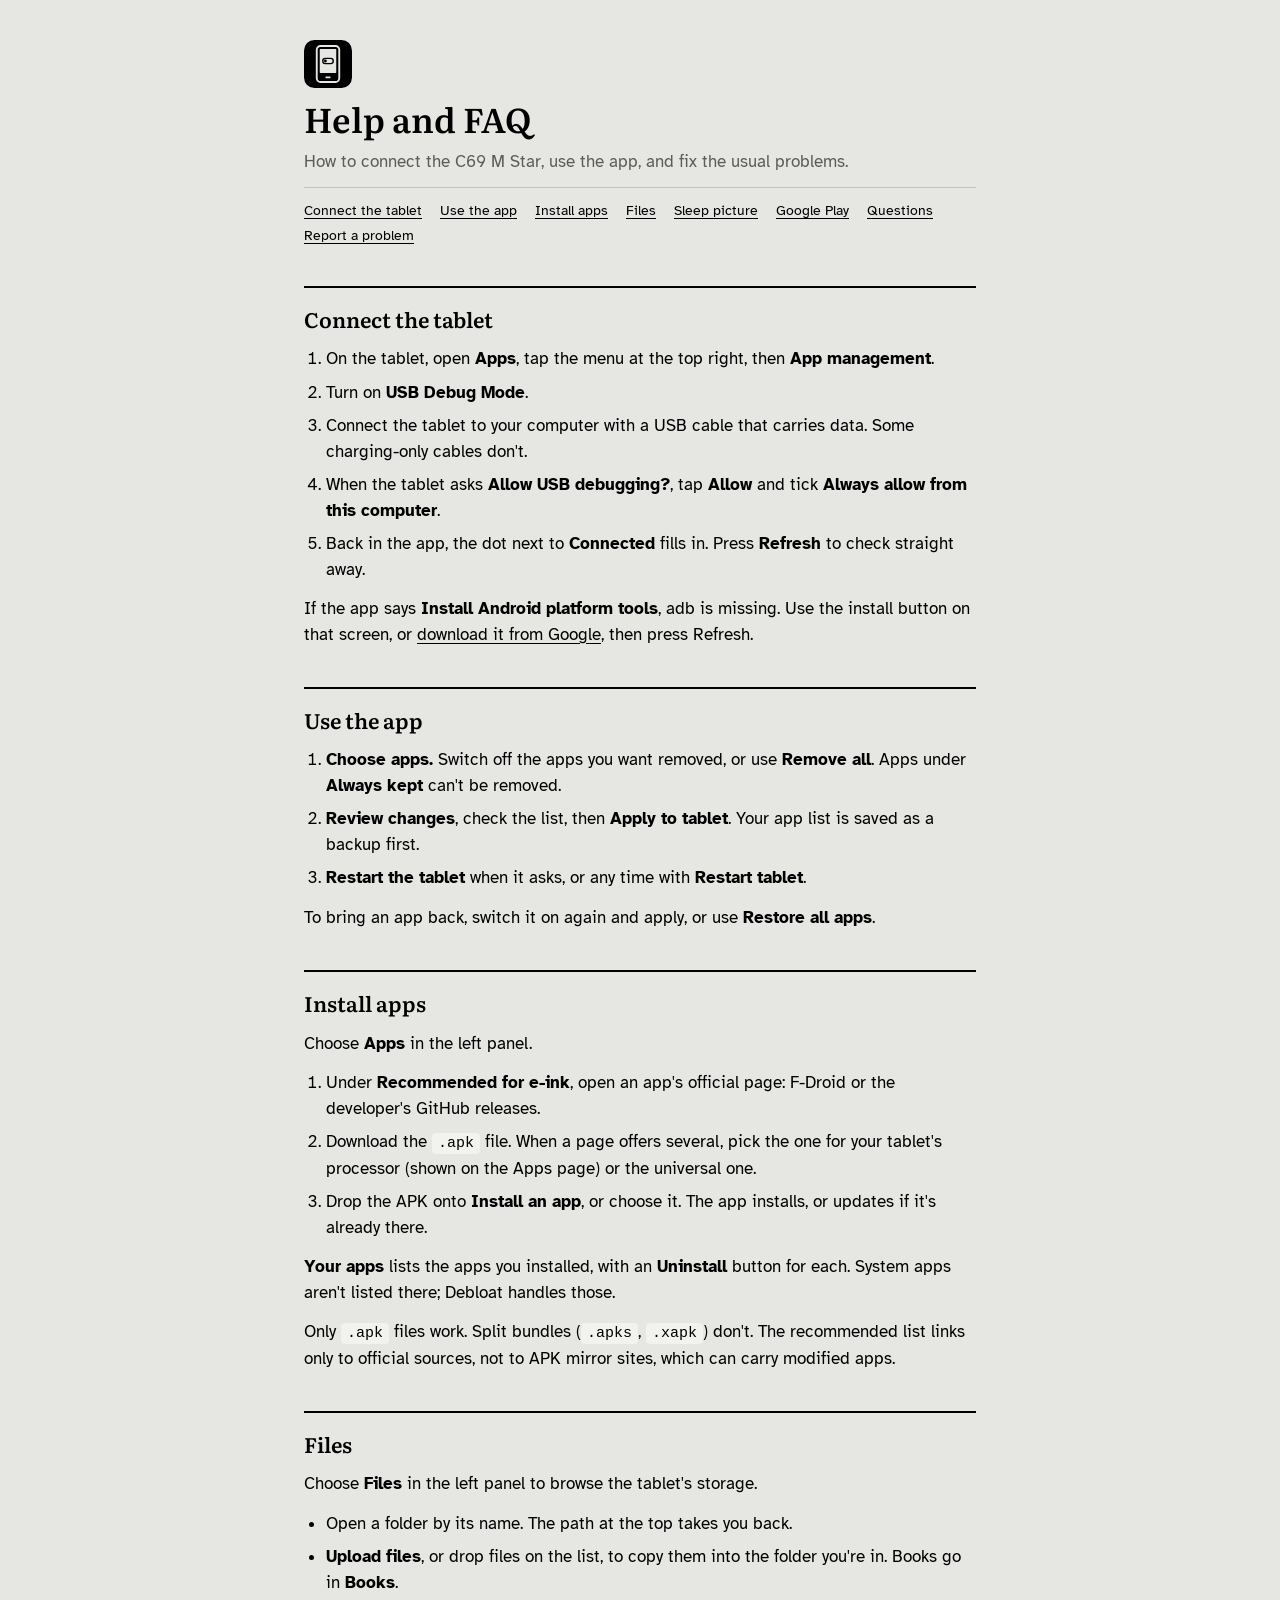
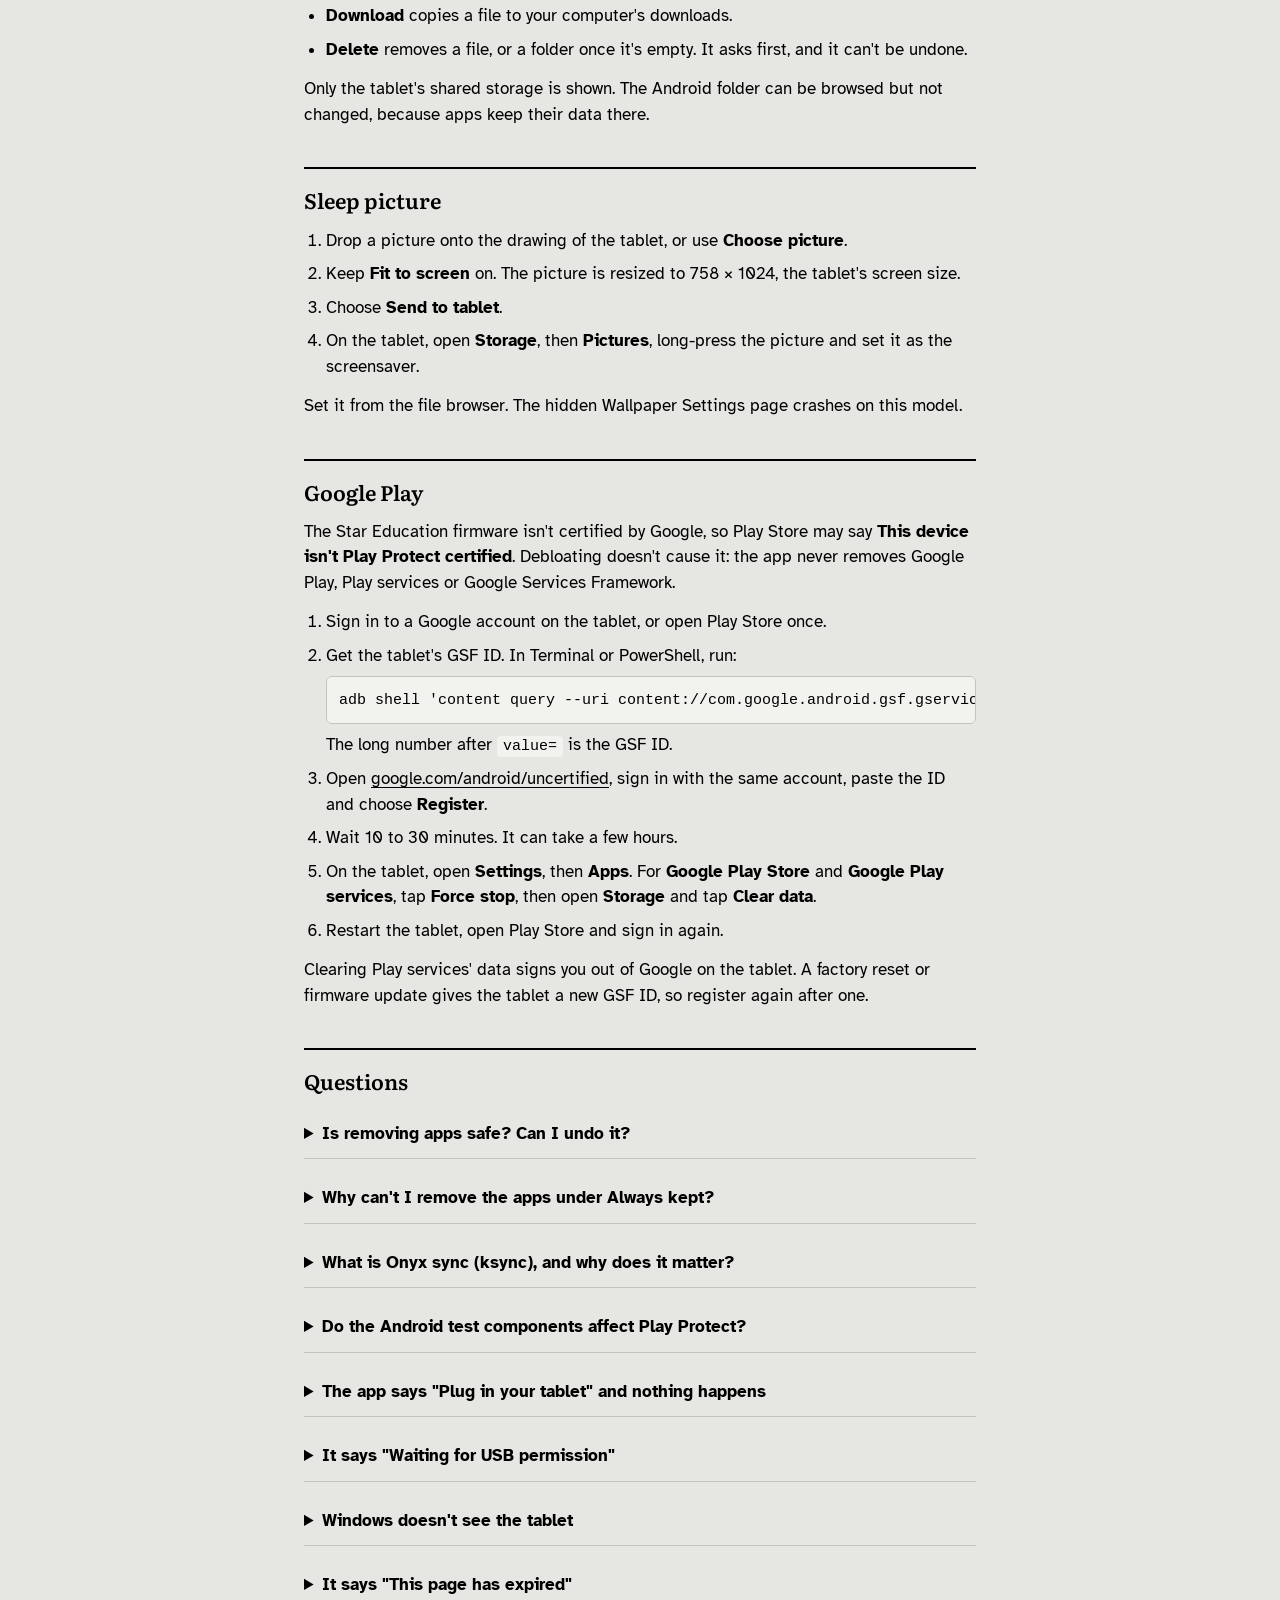
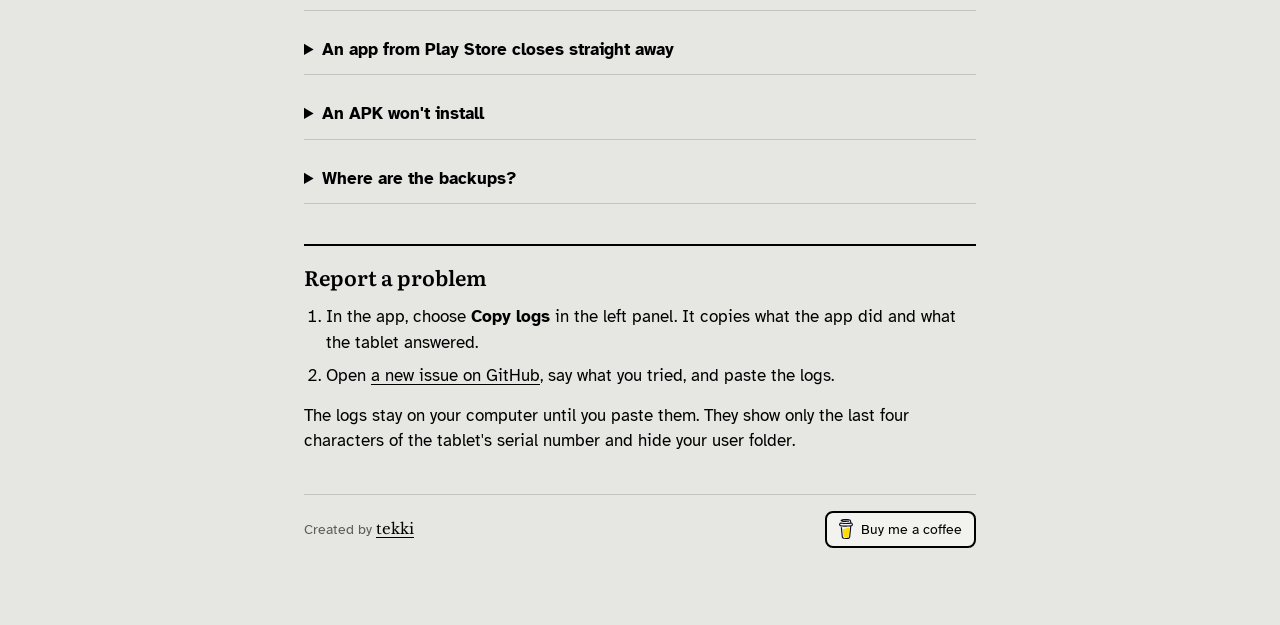
==== web/help.html @ 700ce6d4 "Add Apps and Files sections - Apps: install APKs over USB, list and uninstall your own apps,   recom" ====
<!doctype html>
<html lang="en">
<head>
<meta charset="utf-8">
<meta name="viewport" content="width=device-width, initial-scale=1">
<title>Boox Debloat Help</title>
<link rel="icon" href="icon.svg" type="image/svg+xml">
<link rel="preconnect" href="https://fonts.googleapis.com">
<link rel="preconnect" href="https://fonts.gstatic.com" crossorigin>
<link href="https://fonts.googleapis.com/css2?family=Atkinson+Hyperlegible:ital,wght@0,400;0,700;1,400&family=Libre+Baskerville&family=Literata:opsz,wght@7..72,500;7..72,600&display=swap" rel="stylesheet">
<link rel="stylesheet" href="app.css">
</head>
<body class="help">
<div class="help-page">

  <header class="help-head">
    <img src="icon.svg" alt="" width="48" height="48">
    <h1>Help and FAQ</h1>
    <p class="help-lede">How to connect the C69 M Star, use the app, and fix the usual problems.</p>
    <nav class="help-toc" aria-label="On this page">
      <a href="#connect">Connect the tablet</a>
      <a href="#use">Use the app</a>
      <a href="#apps">Install apps</a>
      <a href="#files">Files</a>
      <a href="#sleep">Sleep picture</a>
      <a href="#play">Google Play</a>
      <a href="#faq">Questions</a>
      <a href="#report">Report a problem</a>
    </nav>
  </header>

  <section id="connect">
    <h2>Connect the tablet</h2>
    <ol class="steps">
      <li>On the tablet, open <strong>Apps</strong>, tap the menu at the top right, then <strong>App management</strong>.</li>
      <li>Turn on <strong>USB Debug Mode</strong>.</li>
      <li>Connect the tablet to your computer with a USB cable that carries data. Some charging-only cables don't.</li>
      <li>When the tablet asks <strong>Allow USB debugging?</strong>, tap <strong>Allow</strong> and tick <strong>Always allow from this computer</strong>.</li>
      <li>Back in the app, the dot next to <strong>Connected</strong> fills in. Press <strong>Refresh</strong> to check straight away.</li>
    </ol>
    <p>If the app says <strong>Install Android platform tools</strong>, adb is missing. Use the install button on that screen, or <a href="https://developer.android.com/tools/releases/platform-tools" target="_blank" rel="noopener noreferrer">download it from Google</a>, then press Refresh.</p>
  </section>

  <section id="use">
    <h2>Use the app</h2>
    <ol class="steps">
      <li><strong>Choose apps.</strong> Switch off the apps you want removed, or use <strong>Remove all</strong>. Apps under <strong>Always kept</strong> can't be removed.</li>
      <li><strong>Review changes</strong>, check the list, then <strong>Apply to tablet</strong>. Your app list is saved as a backup first.</li>
      <li><strong>Restart the tablet</strong> when it asks, or any time with <strong>Restart tablet</strong>.</li>
    </ol>
    <p>To bring an app back, switch it on again and apply, or use <strong>Restore all apps</strong>.</p>
  </section>

  <section id="apps">
    <h2>Install apps</h2>
    <p>Choose <strong>Apps</strong> in the left panel.</p>
    <ol class="steps">
      <li>Under <strong>Recommended for e-ink</strong>, open an app's official page: F-Droid or the developer's GitHub releases.</li>
      <li>Download the <code>.apk</code> file. When a page offers several, pick the one for your tablet's processor (shown on the Apps page) or the universal one.</li>
      <li>Drop the APK onto <strong>Install an app</strong>, or choose it. The app installs, or updates if it's already there.</li>
    </ol>
    <p><strong>Your apps</strong> lists the apps you installed, with an <strong>Uninstall</strong> button for each. System apps aren't listed there; Debloat handles those.</p>
    <p>Only <code>.apk</code> files work. Split bundles (<code>.apks</code>, <code>.xapk</code>) don't. The recommended list links only to official sources, not to APK mirror sites, which can carry modified apps.</p>
  </section>

  <section id="files">
    <h2>Files</h2>
    <p>Choose <strong>Files</strong> in the left panel to browse the tablet's storage.</p>
    <ul class="steps">
      <li>Open a folder by its name. The path at the top takes you back.</li>
      <li><strong>Upload files</strong>, or drop files on the list, to copy them into the folder you're in. Books go in <strong>Books</strong>.</li>
      <li><strong>Download</strong> copies a file to your computer's downloads.</li>
      <li><strong>Delete</strong> removes a file, or a folder once it's empty. It asks first, and it can't be undone.</li>
    </ul>
    <p>Only the tablet's shared storage is shown. The Android folder can be browsed but not changed, because apps keep their data there.</p>
  </section>

  <section id="sleep">
    <h2>Sleep picture</h2>
    <ol class="steps">
      <li>Drop a picture onto the drawing of the tablet, or use <strong>Choose picture</strong>.</li>
      <li>Keep <strong>Fit to screen</strong> on. The picture is resized to 758 × 1024, the tablet's screen size.</li>
      <li>Choose <strong>Send to tablet</strong>.</li>
      <li>On the tablet, open <strong>Storage</strong>, then <strong>Pictures</strong>, long-press the picture and set it as the screensaver.</li>
    </ol>
    <p>Set it from the file browser. The hidden Wallpaper Settings page crashes on this model.</p>
  </section>

  <section id="play">
    <h2>Google Play</h2>
    <p>The Star Education firmware isn't certified by Google, so Play Store may say <strong>This device isn't Play Protect certified</strong>. Debloating doesn't cause it: the app never removes Google Play, Play services or Google Services Framework.</p>
    <ol class="steps">
      <li>Sign in to a Google account on the tablet, or open Play Store once.</li>
      <li>Get the tablet's GSF ID. In Terminal or PowerShell, run:
        <pre><code>adb shell 'content query --uri content://com.google.android.gsf.gservices --where "name=\"android_id\""'</code></pre>
        The long number after <code>value=</code> is the GSF ID.</li>
      <li>Open <a href="https://www.google.com/android/uncertified" target="_blank" rel="noopener noreferrer">google.com/android/uncertified</a>, sign in with the same account, paste the ID and choose <strong>Register</strong>.</li>
      <li>Wait 10 to 30 minutes. It can take a few hours.</li>
      <li>On the tablet, open <strong>Settings</strong>, then <strong>Apps</strong>. For <strong>Google Play Store</strong> and <strong>Google Play services</strong>, tap <strong>Force stop</strong>, then open <strong>Storage</strong> and tap <strong>Clear data</strong>.</li>
      <li>Restart the tablet, open Play Store and sign in again.</li>
    </ol>
    <p>Clearing Play services' data signs you out of Google on the tablet. A factory reset or firmware update gives the tablet a new GSF ID, so register again after one.</p>
  </section>

  <section id="faq">
    <h2>Questions</h2>

    <details>
      <summary>Is removing apps safe? Can I undo it?</summary>
      <p>Yes. Apps are removed only for your user with <code>pm uninstall --user 0</code>. Nothing is deleted from the tablet, and every app comes back with its switch or with <strong>Restore all apps</strong>. A factory reset also brings them all back.</p>
    </details>

    <details>
      <summary>Why can't I remove the apps under Always kept?</summary>
      <p>The sleep screen, firmware updates and Google Play need them. Removing them breaks those features, so the app only lets you bring them back.</p>
    </details>

    <details>
      <summary>What is Onyx sync (ksync), and why does it matter?</summary>
      <p>Older debloat guides removed it. Without it, setting a sleep picture hangs on <strong>Processing…</strong> or doesn't work. If the app shows it under Always kept with <strong>Bring back</strong>, use that, apply, and restart the tablet.</p>
    </details>

    <details>
      <summary>Do the Android test components affect Play Protect?</summary>
      <p>No. The two Android test components are empty placeholders used by Google's compatibility tests. Play Protect certification depends on the firmware and the GSF ID registration. See <a href="#play">Google Play</a>.</p>
    </details>

    <details>
      <summary>The app says "Plug in your tablet" and nothing happens</summary>
      <p>Check that USB Debug Mode is on and that the cable carries data, then press <strong>Refresh</strong>. Try a different USB port. Running <code>adb devices</code> in a terminal shows whether your computer can see the tablet.</p>
    </details>

    <details>
      <summary>It says "Waiting for USB permission"</summary>
      <p>Unlock the tablet and tap <strong>Allow</strong> on the prompt. If you don't see one, unplug the tablet and plug it in again.</p>
    </details>

    <details>
      <summary>Windows doesn't see the tablet</summary>
      <p>Install the <a href="https://developer.android.com/studio/run/win-usb" target="_blank" rel="noopener noreferrer">Google USB driver</a>, then unplug and replug the tablet.</p>
    </details>

    <details>
      <summary>It says "This page has expired"</summary>
      <p>Each run of boox-debloat opens a new private address. Close the page and run <code>boox-debloat</code> again.</p>
    </details>

    <details>
      <summary>An app from Play Store closes straight away</summary>
      <p>Some apps run Google's licence check, which can fail on uncertified firmware. Install the app from Aurora Store or the developer's own site instead.</p>
    </details>

    <details>
      <summary>An APK won't install</summary>
      <p>The app explains why. The usual causes: a version from a different developer is already installed (uninstall it first), the app needs a newer Android than 11, or the APK is for a different processor.</p>
    </details>

    <details>
      <summary>Where are the backups?</summary>
      <p>On a Mac, in <code>~/Library/Application Support/boox-debloat/backups</code>. On Windows, in <code>%AppData%\boox-debloat\backups</code>. A new one is saved before every change.</p>
    </details>
  </section>

  <section id="report">
    <h2>Report a problem</h2>
    <ol class="steps">
      <li>In the app, choose <strong>Copy logs</strong> in the left panel. It copies what the app did and what the tablet answered.</li>
      <li>Open <a href="https://github.com/RodrickRK/boox-debloat/issues/new" target="_blank" rel="noopener noreferrer">a new issue on GitHub</a>, say what you tried, and paste the logs.</li>
    </ol>
    <p>The logs stay on your computer until you paste them. They show only the last four characters of the tablet's serial number and hide your user folder.</p>
  </section>

  <footer class="credit">
    <p>Created by <a class="tekki" href="https://www.tekki.studio" target="_blank" rel="noopener noreferrer">tekki</a></p>
    <a class="coffee" href="https://buymeacoffee.com/tekki.studio" target="_blank" rel="noopener noreferrer">
      <img src="bmc-logo.svg" alt="" width="14" height="20">
      <span>Buy me a coffee</span>
    </a>
  </footer>
</div>
</body>
</html>
---- web/app.css ----
/* Boox Debloat: greyscale, like the tablet's e-ink screen. */
:root {
  --paper: #E6E6E3;
  --paper-light: #F2F2EF;
  --ink: #000000;
  --muted: #5C5C58;
  --rule: #C4C4BF;
  --locked: #D8D8D4;
  --warn: #A4241B;

  --serif: "Literata", Georgia, "Times New Roman", serif;
  --sans: "Atkinson Hyperlegible", system-ui, -apple-system, "Segoe UI", sans-serif;

  --s-1: 14px;
  --s0: 17px;
  --s1: 21px;
  --s2: 34px;
}

* { box-sizing: border-box; }

/* Elements with a display rule must still hide when [hidden] is set. */
[hidden] { display: none !important; }

html { -webkit-text-size-adjust: 100%; }

body {
  margin: 0;
  background: var(--paper);
  color: var(--ink);
  font: 400 var(--s0)/1.5 var(--sans);
}

/* Three columns: tablet panel (sticky) | safe to remove | kept and turned off */
.page {
  max-width: 1320px;
  margin: 0 auto;
  padding: 32px 24px 140px;
  display: grid;
  grid-template-columns: 280px minmax(0, 1fr);
  column-gap: 48px;
  align-items: start;
}

.page > .demo { grid-column: 1 / -1; }

main { min-width: 0; }

#lists:not([hidden]), .two-col:not([hidden]) {
  display: grid;
  grid-template-columns: minmax(0, 1fr) minmax(0, 1fr);
  column-gap: 40px;
  align-items: start;
}

h1, h2 {
  font-family: var(--serif);
  font-weight: 600;
  margin: 0;
}

h1 { font-size: var(--s2); line-height: 1.1; }
h2 { font-size: var(--s1); line-height: 1.25; }

p { margin: 0; }

:focus-visible {
  outline: 2px solid var(--ink);
  outline-offset: 3px;
}

/* ---------- Demo note ---------- */
.demo {
  border: 2px solid var(--ink);
  padding: 8px 12px;
  margin-bottom: 28px;
  font-size: var(--s-1);
}

/* ---------- Device header ---------- */
/* The tablet panel stays in view while the app lists scroll. */
.device {
  position: sticky;
  top: 24px;
  display: grid;
  gap: 18px;
  align-content: start;
  max-height: calc(100vh - 110px);
  overflow-y: auto;
  padding-bottom: 8px;
}

.device .tablet { width: 150px; }
.device .tablet { padding: 9px 9px 28px; }
.device .back-button { bottom: 10px; }

/* A drawing of the C69: thin bezel, wider chin with the Back button. */
.tablet {
  position: relative;
  border: 2px solid var(--ink);
  border-radius: 16px;
  padding: 12px 12px 34px;
  background: var(--paper-light);
}

.screen {
  position: relative;
  aspect-ratio: 758 / 1024;
  background: var(--paper);
  border: 1px solid var(--muted);
  display: grid;
  place-items: center;
  overflow: hidden;
  cursor: pointer;
}

.screen img {
  width: 100%;
  height: 100%;
  object-fit: contain;
  filter: grayscale(1);
  background: #fff;
}

.screen-hint {
  padding: 12px;
  text-align: center;
  font-size: var(--s-1);
  color: var(--muted);
}

.tablet.dragging .screen { outline: 2px dashed var(--ink); outline-offset: -6px; }

.back-button {
  position: absolute;
  left: 50%;
  bottom: 13px;
  width: 26px;
  height: 7px;
  transform: translateX(-50%);
  border: 1.5px solid var(--ink);
  border-radius: 4px;
}

.device-info { padding-top: 4px; }

.device-meta {
  margin-top: 8px;
  color: var(--muted);
}

/* Connection line: filled dot when the tablet is connected. */
.conn {
  margin-top: 8px;
  display: flex;
  align-items: center;
  gap: 8px;
  font-size: var(--s-1);
}

.conn-dot {
  width: 10px;
  height: 10px;
  border-radius: 50%;
  border: 2px solid var(--ink);
  flex: none;
}

.conn.on .conn-dot { background: var(--ink); }
.conn.on #connText { font-weight: 700; }

.conn-refresh {
  margin-left: auto;
  font-size: var(--s-1);
  padding: 4px 2px;
}

.sleep-status { margin-top: 10px; }
.sleep-status.bad { color: var(--warn); }

/* ---------- Sleep picture form ---------- */
.picture {
  margin-top: 20px;
  display: grid;
  gap: 10px;
  justify-items: start;
}

.picture-title { font-weight: 700; }

.file-button input {
  position: absolute;
  width: 1px;
  height: 1px;
  opacity: 0;
}

.file-button span {
  display: inline-block;
  border: 2px solid var(--ink);
  border-radius: 8px;
  padding: 7px 14px;
  cursor: pointer;
  background: var(--paper-light);
}

.file-button input:focus-visible + span { outline: 2px solid var(--ink); outline-offset: 3px; }

.check {
  display: flex;
  gap: 8px;
  align-items: center;
  cursor: pointer;
}

.check input { width: 18px; height: 18px; accent-color: var(--ink); margin: 0; }

.picture-info { font-size: var(--s-1); color: var(--muted); max-width: 46ch; }
.picture-info.bad { color: var(--warn); }
.picture-done { font-size: var(--s-1); max-width: 46ch; }

/* ---------- Buttons ---------- */
.button {
  font: 700 var(--s0)/1 var(--sans);
  color: var(--paper-light);
  background: var(--ink);
  border: 2px solid var(--ink);
  border-radius: 8px;
  padding: 11px 18px;
  cursor: pointer;
}

.button:disabled {
  background: transparent;
  color: var(--muted);
  border-color: var(--rule);
  cursor: default;
}

.outline-button {
  font: 400 var(--s0)/1 var(--sans);
  color: var(--ink);
  background: var(--paper-light);
  border: 2px solid var(--ink);
  border-radius: 8px;
  padding: 9px 14px;
  cursor: pointer;
}

.outline-button:disabled { color: var(--muted); border-color: var(--rule); cursor: default; }

.restart {
  margin-top: 20px;
  padding-top: 16px;
  border-top: 1px solid var(--rule);
  display: grid;
  gap: 8px;
  justify-items: start;
}

.text-button {
  font: 400 var(--s0)/1 var(--sans);
  color: var(--ink);
  background: none;
  border: 0;
  padding: 8px 2px;
  text-decoration: underline;
  text-underline-offset: 3px;
  cursor: pointer;
}

.text-button:disabled { color: var(--muted); cursor: default; }

/* ---------- Messages (not connected, adb missing) ---------- */
.message {
  border-top: 2px solid var(--ink);
  padding-top: 20px;
  display: grid;
  gap: 12px;
  max-width: 60ch;
}

.message code, .result code {
  font-family: ui-monospace, "SF Mono", Consolas, monospace;
  font-size: 15px;
  background: var(--paper-light);
  padding: 2px 6px;
  border-radius: 4px;
}

.steps {
  margin: 0;
  padding-left: 22px;
  display: grid;
  gap: 8px;
}

.message a { color: var(--ink); text-underline-offset: 3px; }

.install-row { display: flex; align-items: center; gap: 14px; flex-wrap: wrap; }
.install-out { font-size: var(--s-1); }
.install-out.bad { color: var(--warn); }

.unsupported {
  border: 2px solid var(--warn);
  color: var(--warn);
  padding: 10px 14px;
  margin-bottom: 32px;
}

/* ---------- App lists ---------- */
.group { margin-bottom: 44px; }

.group-head {
  display: flex;
  align-items: baseline;
  justify-content: space-between;
  gap: 16px;
  border-bottom: 2px solid var(--ink);
  padding-bottom: 8px;
}

.group-note {
  color: var(--muted);
  font-size: var(--s-1);
  margin-top: 10px;
}

.rows {
  list-style: none;
  margin: 4px 0 0;
  padding: 0;
}

.row {
  display: grid;
  grid-template-columns: 1fr auto;
  gap: 4px 16px;
  align-items: center;
  padding: 14px 0;
  border-bottom: 1px solid var(--rule);
}

.row-text > span { display: block; }
.row-name { font-weight: 700; }
.row-why, .row-id { font-size: var(--s-1); color: var(--muted); }
.row-id { overflow-wrap: anywhere; }

.row-pending {
  font-size: var(--s-1);
  font-style: italic;
}

.row.locked { color: var(--muted); }
.row.locked .row-name { color: var(--ink); }

.row.missing .row-name { color: var(--muted); }

.lock {
  font-size: var(--s-1);
  color: var(--muted);
  white-space: nowrap;
}

.row.problem .row-why { color: var(--warn); }

/* Switch: filled ink when the app is installed. */
.switch {
  position: relative;
  width: 50px;
  height: 28px;
  border-radius: 14px;
  border: 2px solid var(--ink);
  background: var(--paper-light);
  cursor: pointer;
  padding: 0;
  flex: none;
}

.switch::after {
  content: "";
  position: absolute;
  top: 3px;
  left: 3px;
  width: 18px;
  height: 18px;
  border-radius: 50%;
  background: var(--ink);
  transition: transform 120ms ease-out;
}

.switch[aria-checked="true"] { background: var(--ink); }
.switch[aria-checked="true"]::after { background: var(--paper-light); transform: translateX(22px); }
.switch:disabled { border-color: var(--rule); cursor: default; }
.switch:disabled::after { background: var(--rule); }

/* ---------- Result after applying ---------- */
.result {
  border: 2px solid var(--ink);
  background: var(--paper-light);
  padding: 18px 20px;
  display: grid;
  gap: 12px;
  justify-items: start;
  margin-top: 8px;
}

.result ul { margin: 0; padding-left: 20px; }
.result .bad { color: var(--warn); }

/* ---------- Section switcher: Debloat, Apps, Files ---------- */
.views {
  margin-top: 14px;
  display: flex;
  gap: 18px;
}

.view-link {
  font: 400 var(--s0)/1 var(--sans);
  color: var(--muted);
  background: none;
  border: 0;
  padding: 6px 0;
  text-decoration: underline;
  text-underline-offset: 4px;
  cursor: pointer;
}

.view-link[aria-current="page"] {
  color: var(--ink);
  font-weight: 700;
  text-decoration-thickness: 2px;
}

/* ---------- Apps and Files ---------- */
.drop {
  margin-top: 14px;
  display: grid;
  gap: 4px;
  padding: 22px 18px;
  border: 2px dashed var(--muted);
  border-radius: 10px;
  background: var(--paper-light);
  cursor: pointer;
  text-align: center;
}

.drop input { position: absolute; width: 1px; height: 1px; opacity: 0; }
.drop:focus-within { outline: 2px solid var(--ink); outline-offset: 3px; }
.drop.dragging, .files.dragging { border-color: var(--ink); border-style: solid; }
.drop-title { font-weight: 700; }
.drop-sub { font-size: var(--s-1); color: var(--muted); }
.drop.busy { cursor: progress; opacity: 0.6; }

.status-line { margin-top: 12px; font-size: var(--s-1); }
.status-line.bad { color: var(--warn); }
.status-line.good { font-weight: 700; }

.count { font-size: var(--s-1); color: var(--muted); }

.rec-group { margin-top: 22px; }
.rec-group h3 { font: 700 var(--s-1)/1.3 var(--sans); color: var(--muted); margin: 0; }
.rec-group .row { align-items: start; }
.rec-actions { display: grid; justify-items: end; gap: 2px; font-size: var(--s-1); white-space: nowrap; }
.rec-actions a { color: var(--ink); text-underline-offset: 3px; padding: 4px 0; }
.tag-installed { font-weight: 700; }

.row-actions { display: flex; gap: 14px; align-items: center; }
.row-actions .text-button { font-size: var(--s-1); padding: 6px 0; }
.row-actions .danger { color: var(--warn); }

.files-head { align-items: center; flex-wrap: wrap; }
.crumbs { display: flex; flex-wrap: wrap; align-items: baseline; gap: 2px 6px; font-family: var(--serif); font-size: var(--s1); font-weight: 600; min-width: 0; }
.crumbs button { font: inherit; color: var(--muted); background: none; border: 0; padding: 2px 0; cursor: pointer; text-decoration: underline; text-underline-offset: 4px; text-decoration-thickness: 1px; }
.crumbs [aria-current] { color: var(--ink); overflow-wrap: anywhere; }
.crumbs .sep { color: var(--rule); }

.file-button.small span { font-size: var(--s-1); padding: 5px 12px; }

.files { min-height: 120px; border: 2px solid transparent; border-radius: 8px; transition: border-color 80ms; }
.files .row { padding: 10px 0; }
.file-name { font: 700 var(--s0)/1.3 var(--sans); color: var(--ink); background: none; border: 0; padding: 0; text-align: left; overflow-wrap: anywhere; }
button.file-name { cursor: pointer; text-decoration: underline; text-underline-offset: 3px; }
.file-name::before { content: ""; display: inline-block; width: 14px; height: 11px; margin-right: 8px; border: 1.5px solid var(--ink); border-radius: 2px; vertical-align: -1px; }
button.file-name::before { border-top-width: 3px; }
.files .empty { padding: 18px 0; color: var(--muted); }

#filesView { max-width: 860px; }

/* ---------- Help and logs: small underlined text ---------- */
.help-links {
  margin-top: 20px;
  padding-top: 12px;
  border-top: 1px solid var(--rule);
  display: flex;
  flex-wrap: wrap;
  align-items: center;
  gap: 4px 18px;
  font-size: var(--s-1);
}

.help-links a { color: var(--ink); text-underline-offset: 3px; padding: 6px 0; }
.help-links .text-button { font-size: var(--s-1); padding: 6px 0; }
.copy-note { color: var(--muted); }
.copy-note.bad { color: var(--warn); }

.help-links + .credit { margin-top: 12px; }

/* ---------- Credit ---------- */
/* Sits at the bottom of the tablet panel, on one line. */
.credit {
  margin-top: 20px;
  padding-top: 16px;
  border-top: 1px solid var(--rule);
  display: flex;
  flex-wrap: wrap;
  align-items: center;
  justify-content: space-between;
  gap: 10px 16px;
  font-size: var(--s-1);
  color: var(--muted);
}

.credit a { color: var(--ink); text-underline-offset: 3px; }

/* The studio name in its own typeface. */
.credit .tekki {
  font-family: "Libre Baskerville", Baskerville, Georgia, serif;
  font-weight: 400;
  font-size: 15px;
}

.coffee {
  display: inline-flex;
  align-items: center;
  gap: 8px;
  border: 2px solid var(--ink);
  border-radius: 8px;
  padding: 6px 12px;
  text-decoration: none;
  background: var(--paper-light);
}

.coffee:hover span { text-decoration: underline; text-underline-offset: 3px; }

/* ---------- Bottom bar ---------- */
.bar {
  position: fixed;
  left: 0;
  right: 0;
  bottom: 0;
  background: var(--paper);
  border-top: 2px solid var(--ink);
}

.bar-inner {
  max-width: 1320px;
  margin: 0 auto;
  padding: 12px 24px;
  display: flex;
  align-items: center;
  gap: 16px;
}

.bar-space { flex: 1; }

/* ---------- Review dialog ---------- */
dialog {
  border: 2px solid var(--ink);
  border-radius: 12px;
  background: var(--paper-light);
  color: var(--ink);
  padding: 0;
  width: min(520px, calc(100vw - 32px));
}

dialog::backdrop { background: rgba(0, 0, 0, 0.35); }

.dialog { padding: 24px; display: grid; gap: 16px; }
.dialog h3 { font: 700 var(--s0)/1.3 var(--sans); margin: 0 0 6px; }
.dialog ul { margin: 0; padding-left: 20px; max-height: 40vh; overflow: auto; }
.dialog-note { font-size: var(--s-1); color: var(--muted); }
.dialog-actions { display: flex; justify-content: flex-end; gap: 16px; align-items: center; }

/* ---------- The one flourish: an e-ink style full refresh ---------- */
.flash::after {
  content: "";
  position: fixed;
  inset: 0;
  pointer-events: none;
  animation: eink-refresh 420ms steps(1, end);
  z-index: 10;
}

@keyframes eink-refresh {
  0%   { background: #000; }
  35%  { background: #fff; }
  70%  { background: transparent; }
}

@media (prefers-reduced-motion: reduce) {
  .flash::after { animation: none; }
  .switch::after { transition: none; }
}

/* ---------- Narrower screens ---------- */

/* Two columns: tablet panel | one list column */
@media (max-width: 1100px) {
  #lists:not([hidden]), .two-col:not([hidden]) { grid-template-columns: minmax(0, 1fr); }
}

/* One column: everything stacks and nothing is sticky */
@media (max-width: 760px) {
  .page {
    grid-template-columns: minmax(0, 1fr);
    padding: 24px 16px 140px;
  }
  .device {
    position: static;
    max-height: none;
    overflow: visible;
    margin-bottom: 40px;
  }
  .device .tablet { width: 160px; }
  h1 { font-size: 28px; }
  .bar-inner { flex-wrap: wrap; gap: 8px 16px; padding: 12px 16px; }
}

/* ---------- Help page ---------- */
.help-page {
  max-width: 720px;
  margin: 0 auto;
  padding: 40px 24px 80px;
}

.help-head { display: grid; gap: 12px; justify-items: start; margin-bottom: 40px; }
.help-lede { color: var(--muted); max-width: 60ch; }

.help-toc {
  display: flex;
  flex-wrap: wrap;
  gap: 4px 18px;
  font-size: var(--s-1);
  padding-top: 12px;
  border-top: 1px solid var(--rule);
  width: 100%;
}

.help-page a { color: var(--ink); text-underline-offset: 3px; }

.help-page section {
  border-top: 2px solid var(--ink);
  padding-top: 18px;
  margin-bottom: 40px;
  display: grid;
  gap: 14px;
  scroll-margin-top: 24px;
}

.help-page section > p, .help-page .steps { max-width: 66ch; }

.help-page code {
  font-family: ui-monospace, "SF Mono", Consolas, monospace;
  font-size: 15px;
  background: var(--paper-light);
  padding: 2px 6px;
  border-radius: 4px;
  overflow-wrap: anywhere;
}

.help-page pre {
  margin: 8px 0;
  padding: 10px 12px;
  background: var(--paper-light);
  border: 1px solid var(--rule);
  border-radius: 6px;
  overflow-x: auto;
}

.help-page pre code { padding: 0; background: none; overflow-wrap: normal; white-space: pre; }

details { border-bottom: 1px solid var(--rule); padding: 12px 0; }
details p { margin-top: 8px; max-width: 66ch; }
summary { cursor: pointer; font-weight: 700; }

@media (max-width: 760px) {
  .help-page { padding: 24px 16px 60px; }
}

/* Let long commands scroll inside their box instead of widening the page. */
.help-page section > *, .help-page .steps > li { min-width: 0; }
.help-page pre { max-width: 100%; }
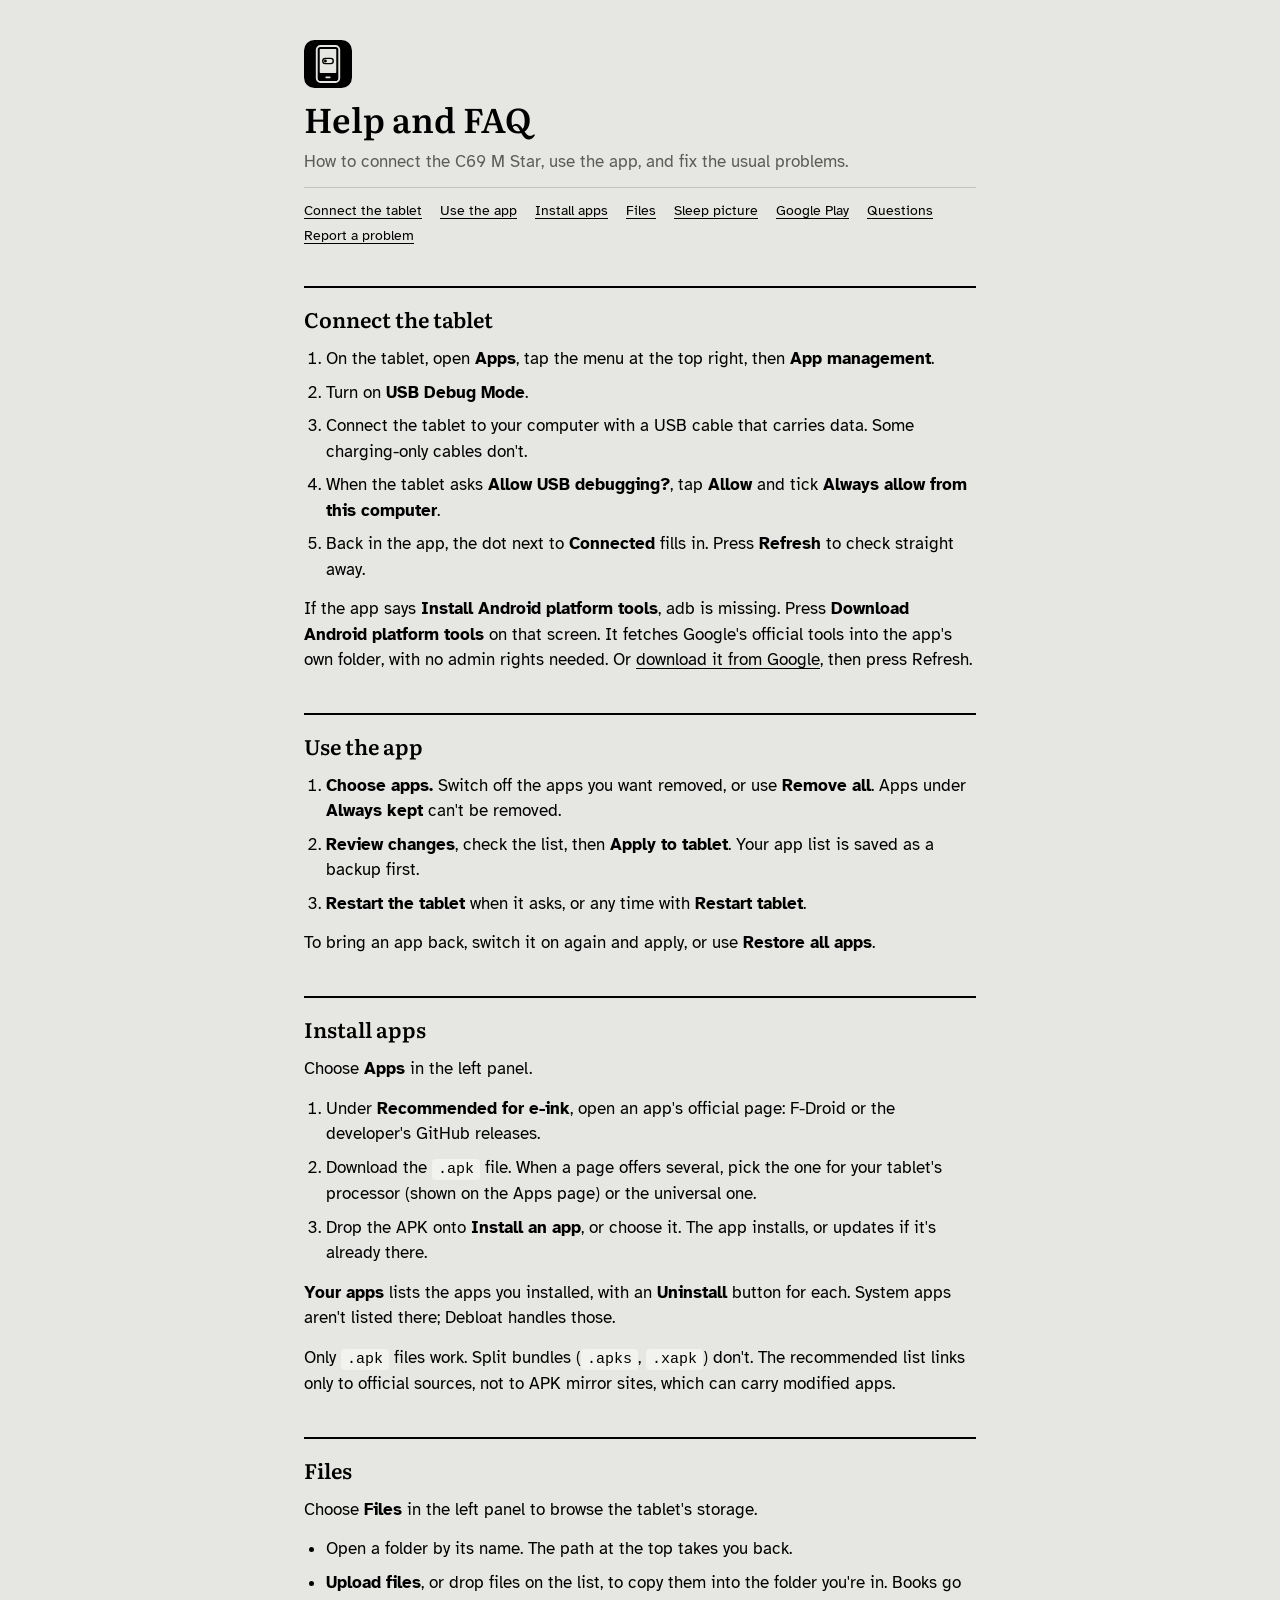
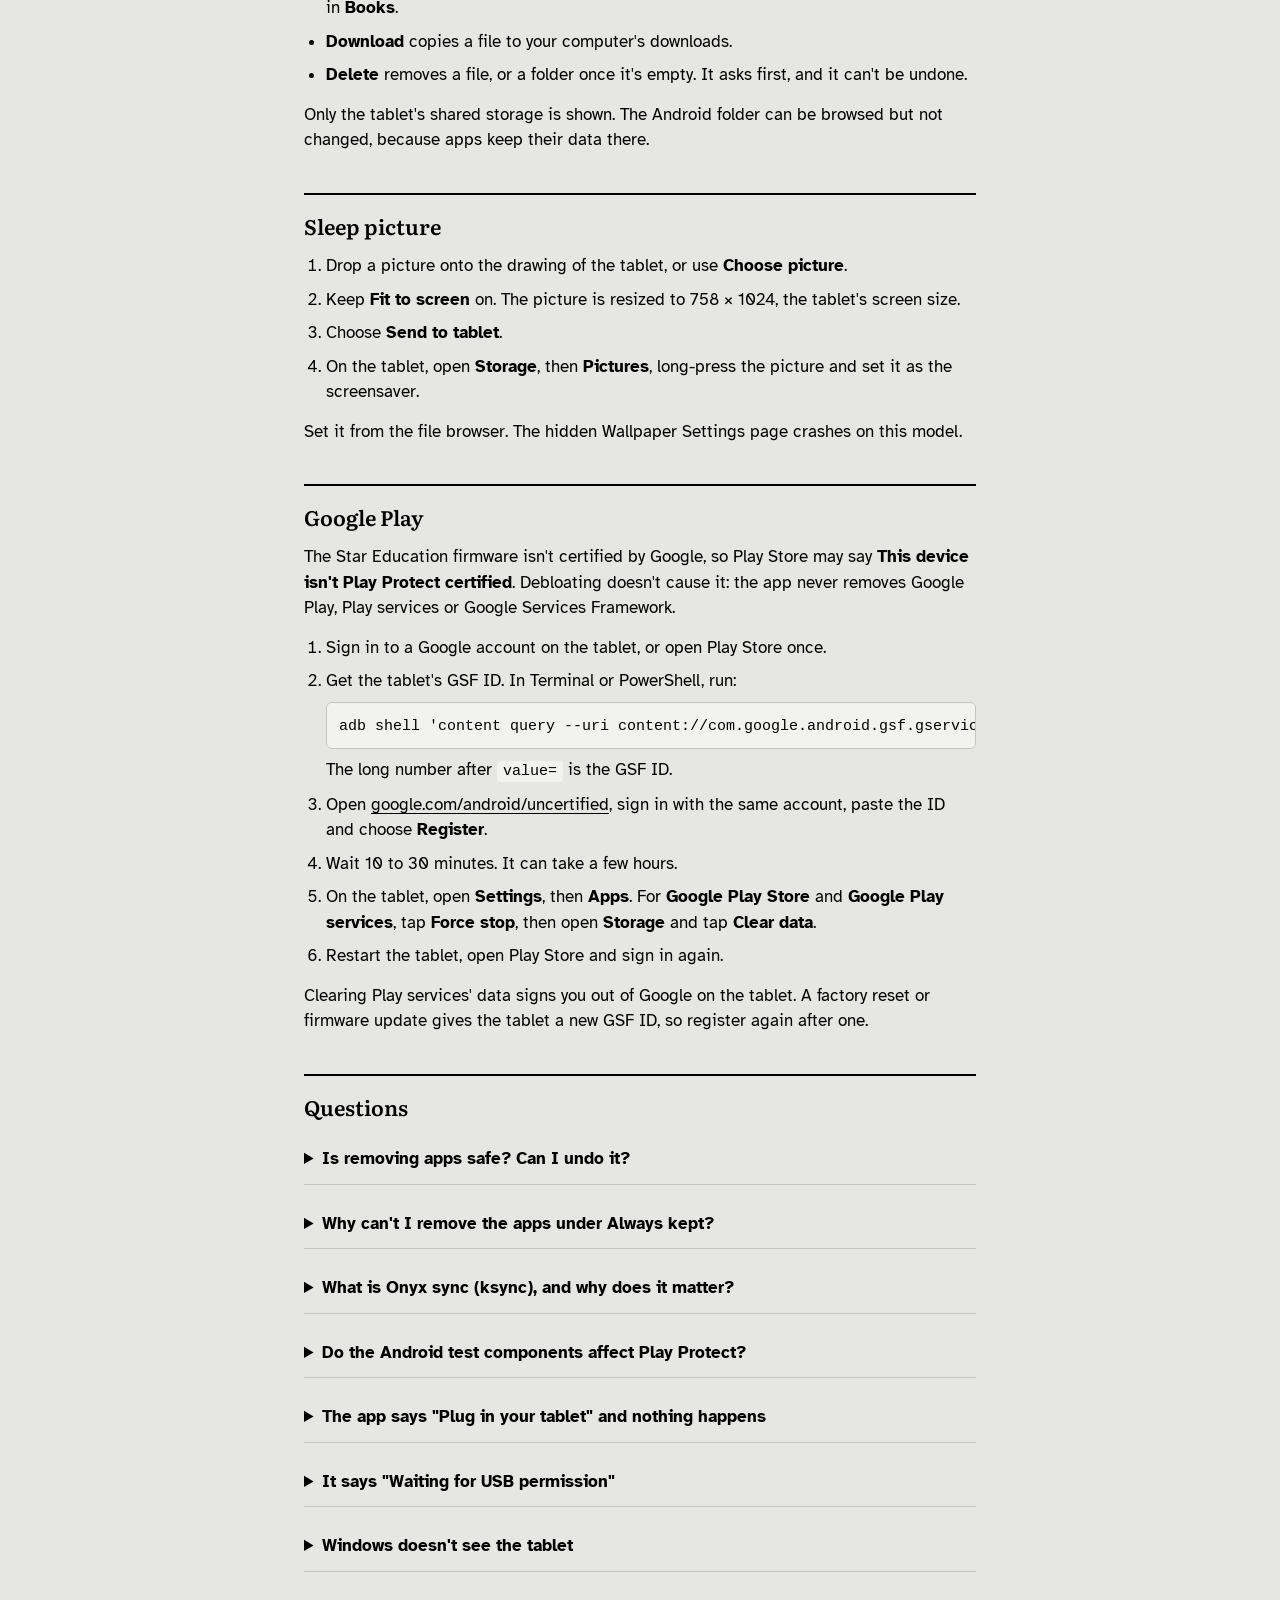
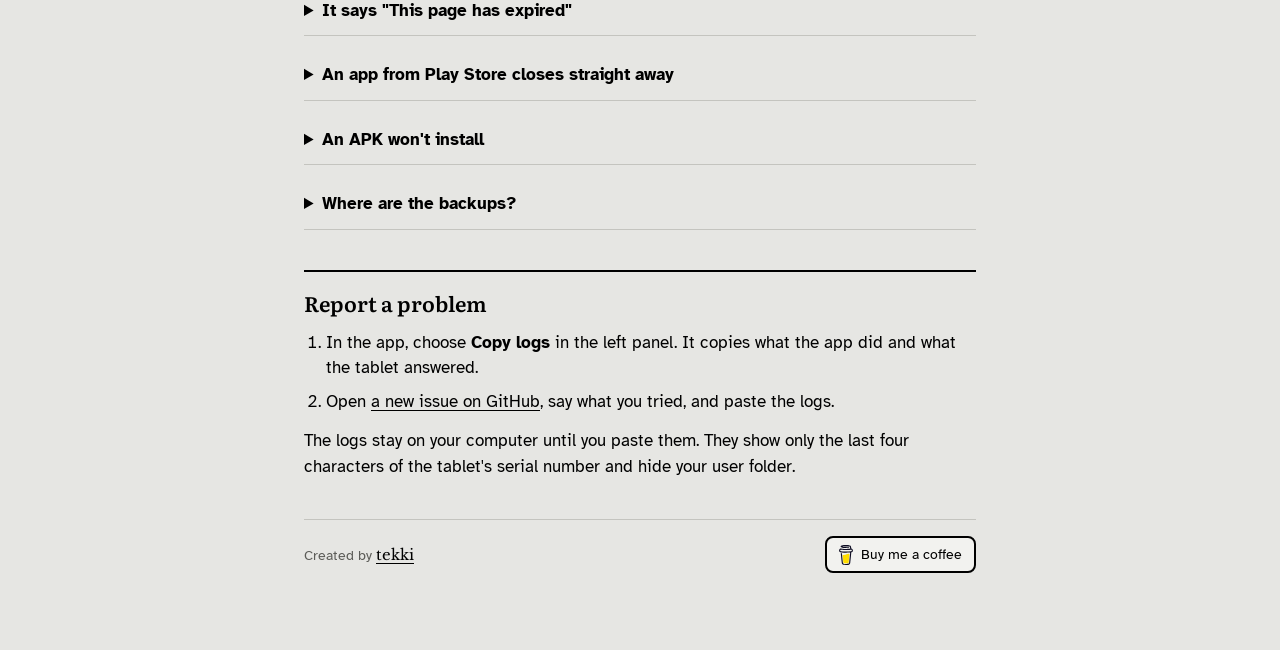
==== commit 07f796a2: "Download adb from Google when it's missing - The install button now fetches Google's official platfo" ====
--- a/web/help.html
+++ b/web/help.html
@@ -38,7 +38,7 @@
       <li>When the tablet asks <strong>Allow USB debugging?</strong>, tap <strong>Allow</strong> and tick <strong>Always allow from this computer</strong>.</li>
       <li>Back in the app, the dot next to <strong>Connected</strong> fills in. Press <strong>Refresh</strong> to check straight away.</li>
     </ol>
-    <p>If the app says <strong>Install Android platform tools</strong>, adb is missing. Use the install button on that screen, or <a href="https://developer.android.com/tools/releases/platform-tools" target="_blank" rel="noopener noreferrer">download it from Google</a>, then press Refresh.</p>
+    <p>If the app says <strong>Install Android platform tools</strong>, adb is missing. Press <strong>Download Android platform tools</strong> on that screen. It fetches Google's official tools into the app's own folder, with no admin rights needed. Or <a href="https://developer.android.com/tools/releases/platform-tools" target="_blank" rel="noopener noreferrer">download it from Google</a>, then press Refresh.</p>
   </section>
 
   <section id="use">
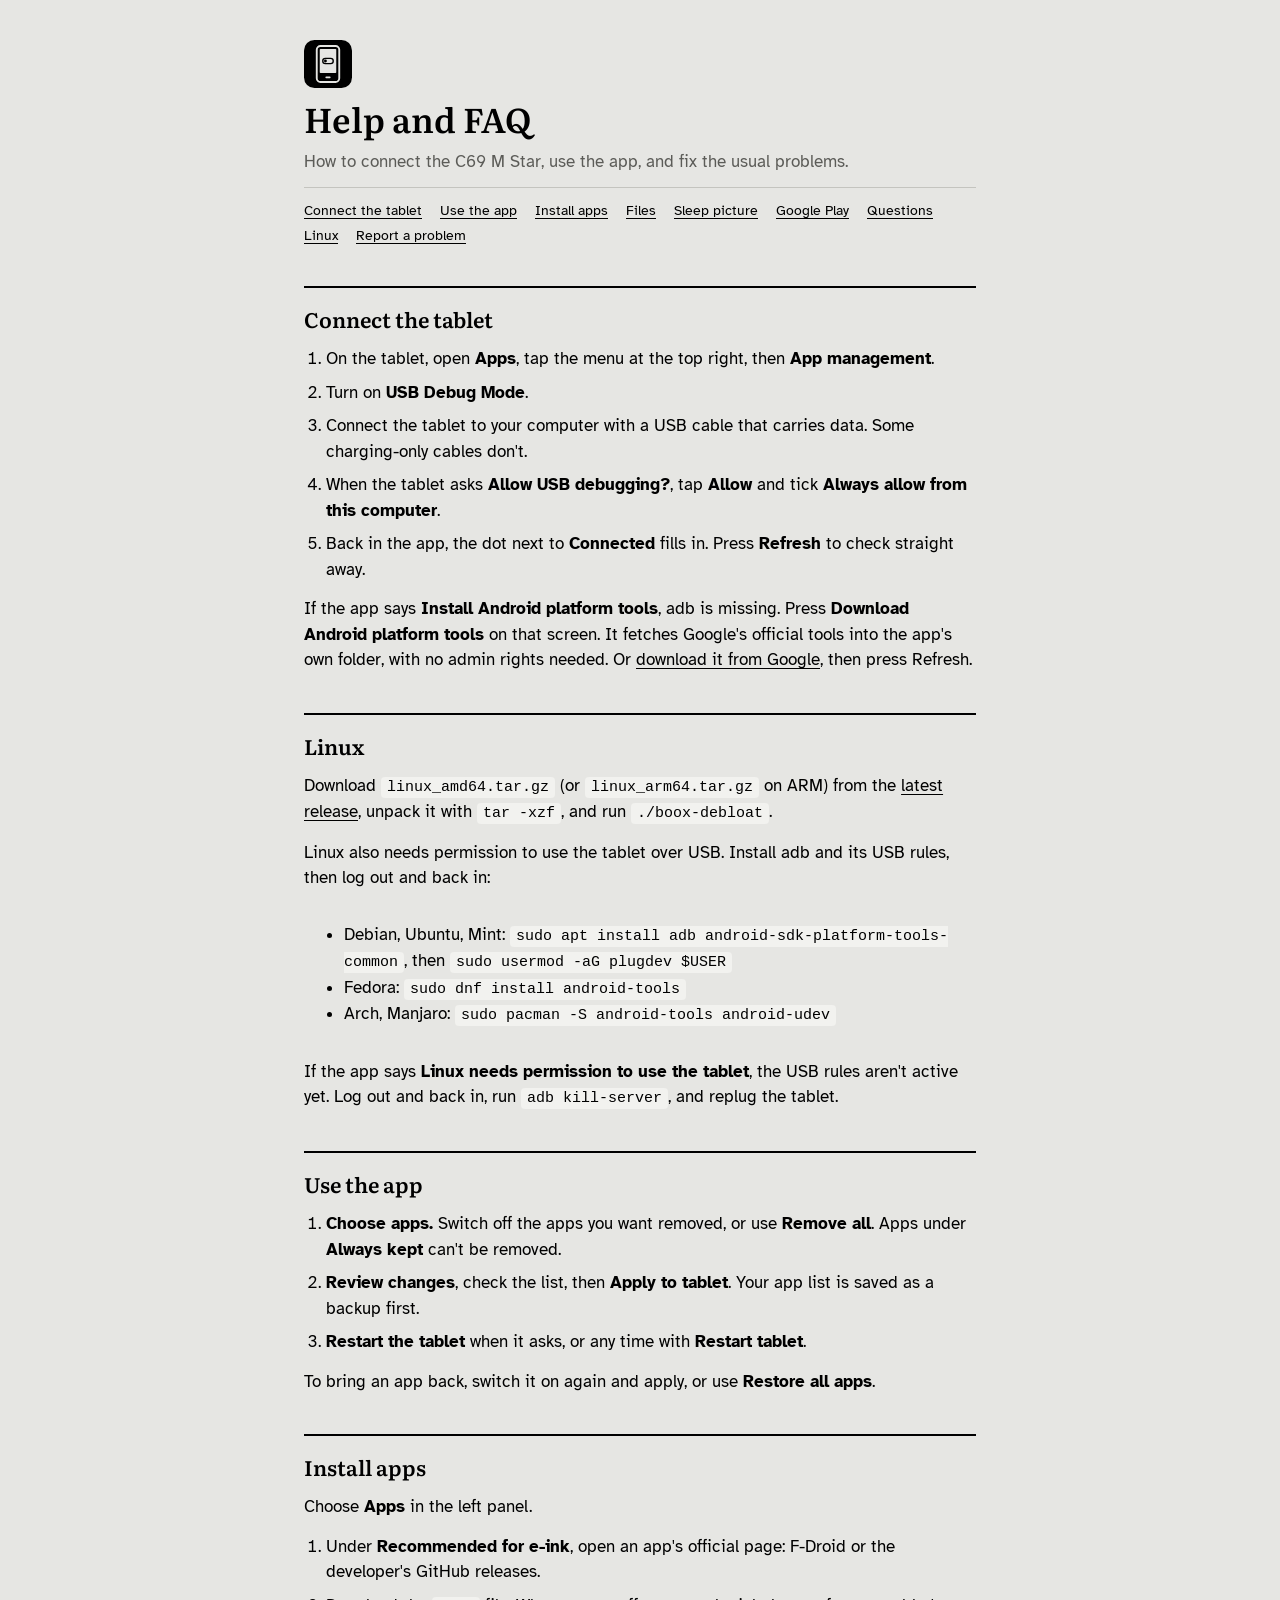
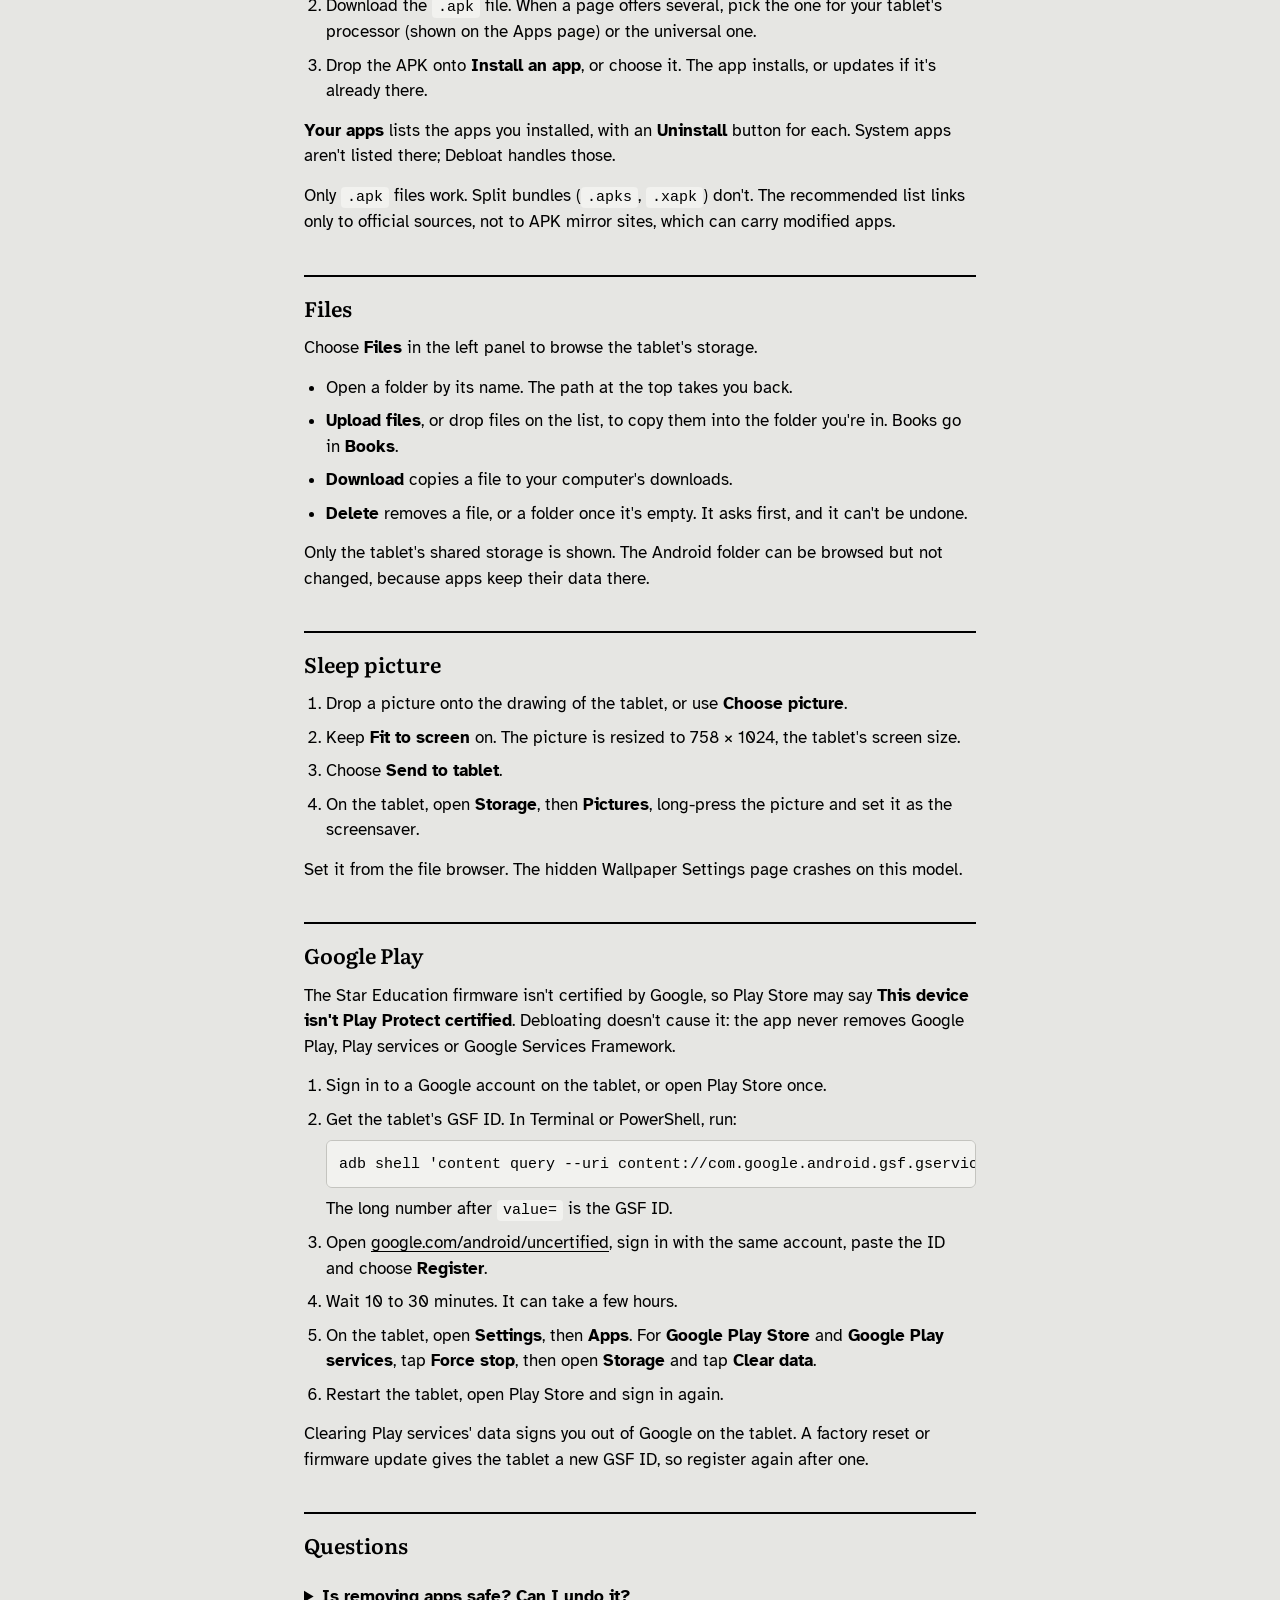
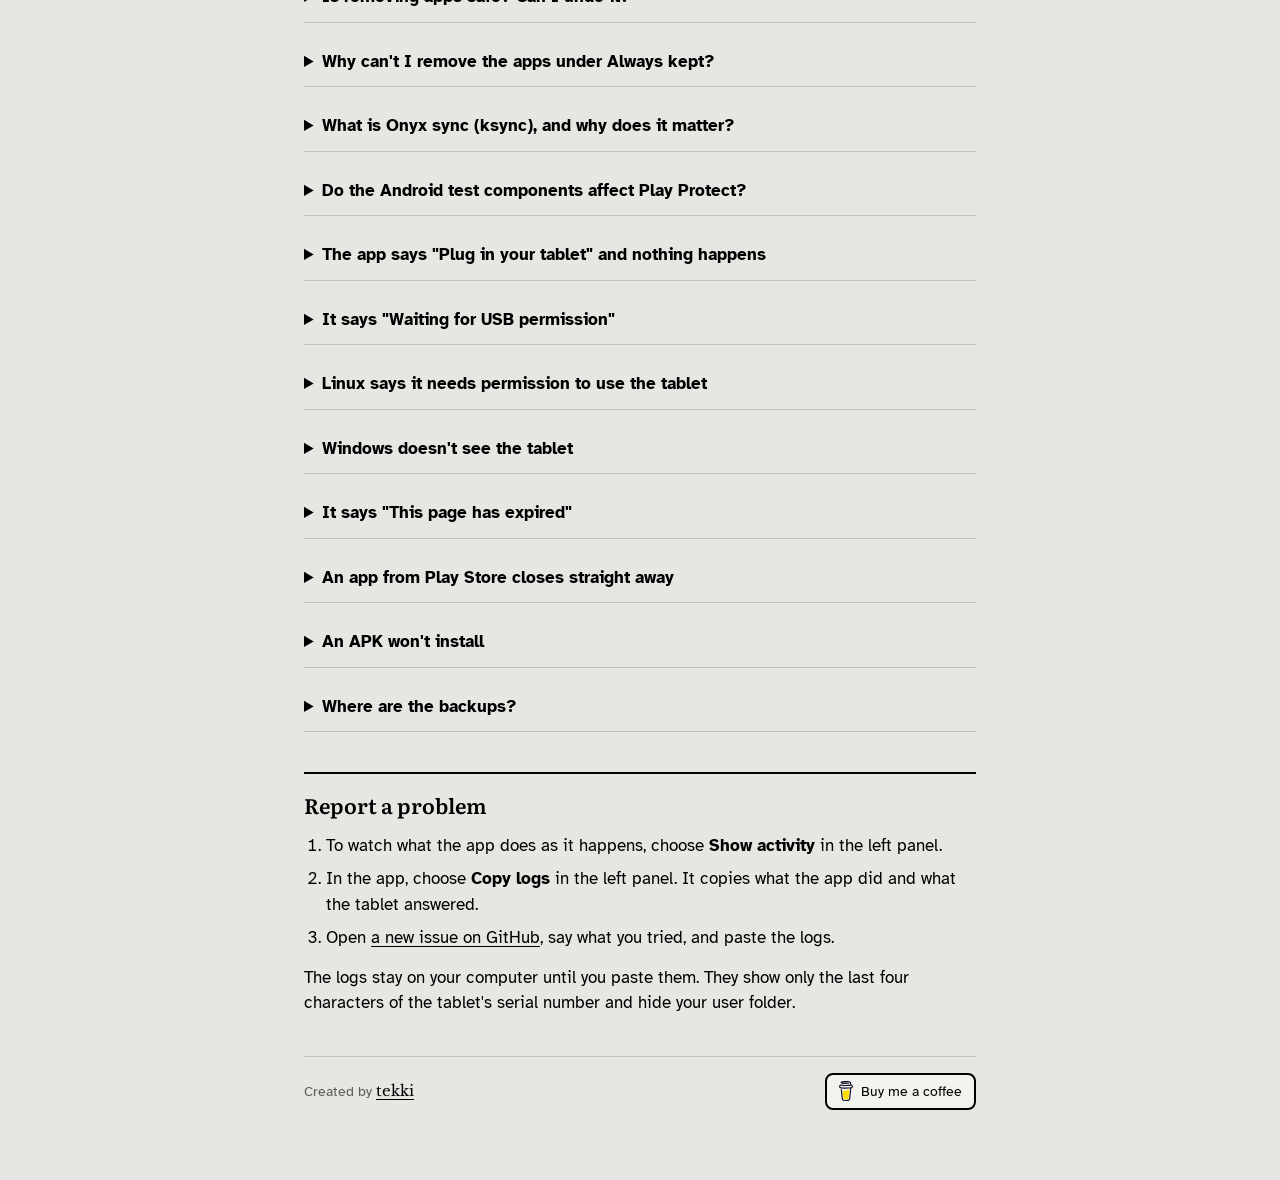
==== commit 9e2d8699: "Add live activity panel and Linux support - Show activity opens a side panel (a bottom sheet on phon" ====
--- a/web/help.html
+++ b/web/help.html
@@ -25,6 +25,7 @@
       <a href="#sleep">Sleep picture</a>
       <a href="#play">Google Play</a>
       <a href="#faq">Questions</a>
+      <a href="#linux">Linux</a>
       <a href="#report">Report a problem</a>
     </nav>
   </header>
@@ -39,6 +40,18 @@
       <li>Back in the app, the dot next to <strong>Connected</strong> fills in. Press <strong>Refresh</strong> to check straight away.</li>
     </ol>
     <p>If the app says <strong>Install Android platform tools</strong>, adb is missing. Press <strong>Download Android platform tools</strong> on that screen. It fetches Google's official tools into the app's own folder, with no admin rights needed. Or <a href="https://developer.android.com/tools/releases/platform-tools" target="_blank" rel="noopener noreferrer">download it from Google</a>, then press Refresh.</p>
+  </section>
+
+  <section id="linux">
+    <h2>Linux</h2>
+    <p>Download <code>linux_amd64.tar.gz</code> (or <code>linux_arm64.tar.gz</code> on ARM) from the <a href="https://github.com/RodrickRK/boox-debloat/releases/latest" target="_blank" rel="noopener noreferrer">latest release</a>, unpack it with <code>tar -xzf</code>, and run <code>./boox-debloat</code>.</p>
+    <p>Linux also needs permission to use the tablet over USB. Install adb and its USB rules, then log out and back in:</p>
+    <ul>
+      <li>Debian, Ubuntu, Mint: <code>sudo apt install adb android-sdk-platform-tools-common</code>, then <code>sudo usermod -aG plugdev $USER</code></li>
+      <li>Fedora: <code>sudo dnf install android-tools</code></li>
+      <li>Arch, Manjaro: <code>sudo pacman -S android-tools android-udev</code></li>
+    </ul>
+    <p>If the app says <strong>Linux needs permission to use the tablet</strong>, the USB rules aren't active yet. Log out and back in, run <code>adb kill-server</code>, and replug the tablet.</p>
   </section>
 
   <section id="use">
@@ -136,6 +149,11 @@
     </details>
 
     <details>
+      <summary>Linux says it needs permission to use the tablet</summary>
+      <p>adb can see the tablet but isn't allowed to open it. Install the USB rules for your distro (see <a href="#linux">Linux</a>), log out and back in, run <code>adb kill-server</code>, then unplug and replug the tablet.</p>
+    </details>
+
+    <details>
       <summary>Windows doesn't see the tablet</summary>
       <p>Install the <a href="https://developer.android.com/studio/run/win-usb" target="_blank" rel="noopener noreferrer">Google USB driver</a>, then unplug and replug the tablet.</p>
     </details>
@@ -164,6 +182,7 @@
   <section id="report">
     <h2>Report a problem</h2>
     <ol class="steps">
+      <li>To watch what the app does as it happens, choose <strong>Show activity</strong> in the left panel.</li>
       <li>In the app, choose <strong>Copy logs</strong> in the left panel. It copies what the app did and what the tablet answered.</li>
       <li>Open <a href="https://github.com/RodrickRK/boox-debloat/issues/new" target="_blank" rel="noopener noreferrer">a new issue on GitHub</a>, say what you tried, and paste the logs.</li>
     </ol>
--- a/web/app.css
+++ b/web/app.css
@@ -505,6 +505,76 @@
 .copy-note.bad { color: var(--warn); }
 
 .help-links + .credit { margin-top: 12px; }
+
+/* ---------- Activity: live log in a side panel ---------- */
+.activity {
+  position: fixed;
+  top: 0;
+  right: 0;
+  bottom: 0;
+  width: min(460px, 100vw);
+  z-index: 20;
+  display: flex;
+  flex-direction: column;
+  background: var(--paper-light);
+  border-left: 2px solid var(--ink);
+  padding: 16px 20px 20px;
+}
+
+.activity-head {
+  display: flex;
+  align-items: center;
+  gap: 12px;
+}
+
+.activity-head h2 { font-size: var(--s1); }
+.activity-head .text-button { font-size: var(--s-1); }
+
+.activity-live {
+  font-size: var(--s-1);
+  color: var(--muted);
+}
+
+.activity-live::before {
+  content: "";
+  display: inline-block;
+  width: 8px;
+  height: 8px;
+  margin-right: 6px;
+  border-radius: 50%;
+  background: var(--ink);
+  vertical-align: 1px;
+}
+
+.activity-live.off::before { background: none; border: 1px solid var(--muted); }
+
+.activity-why {
+  margin: 6px 0 12px;
+  font-size: var(--s-1);
+  color: var(--muted);
+}
+
+.activity-log {
+  flex: 1;
+  min-height: 0;
+  margin: 0;
+  overflow: auto;
+  padding: 12px;
+  background: var(--paper);
+  border: 1px solid var(--rule);
+  border-radius: 6px;
+  font: 13px/1.5 ui-monospace, "SF Mono", Menlo, Consolas, monospace;
+  white-space: pre-wrap;
+  overflow-wrap: anywhere;
+}
+
+.activity-log:empty::before { content: "Nothing has happened yet."; color: var(--muted); }
+
+/* Leave room so the panel doesn't cover the app list on wide screens. */
+@media (min-width: 1400px) {
+  body.activity-open .page { margin-right: 460px; }
+  body.activity-open .bar { right: 460px; }
+}
 
 /* ---------- Credit ---------- */
 /* Sits at the bottom of the tablet panel, on one line. */
@@ -625,6 +695,15 @@
   .device .tablet { width: 160px; }
   h1 { font-size: 28px; }
   .bar-inner { flex-wrap: wrap; gap: 8px 16px; padding: 12px 16px; }
+  /* The activity panel becomes a sheet along the bottom. */
+  .activity {
+    top: auto;
+    width: 100vw;
+    height: 60vh;
+    border-left: 0;
+    border-top: 2px solid var(--ink);
+    padding: 12px 16px 16px;
+  }
 }
 
 /* ---------- Help page ---------- */
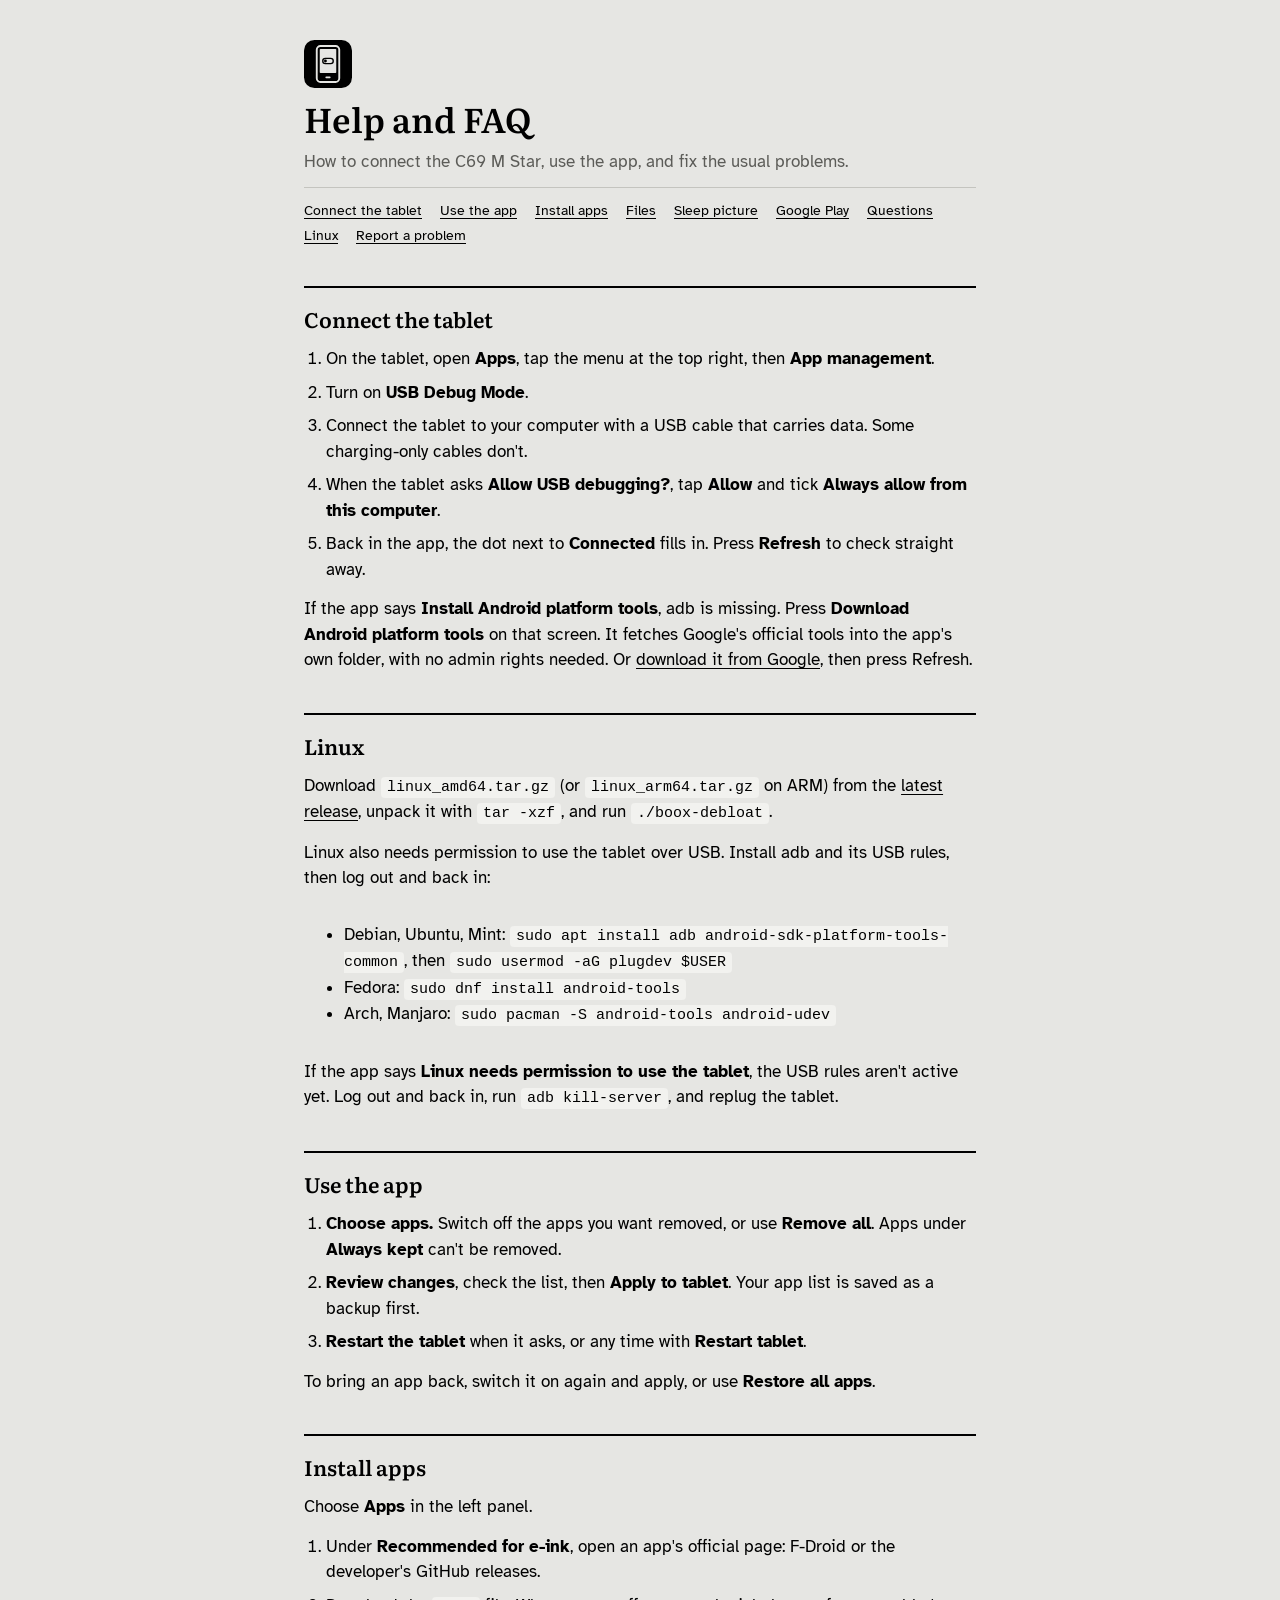
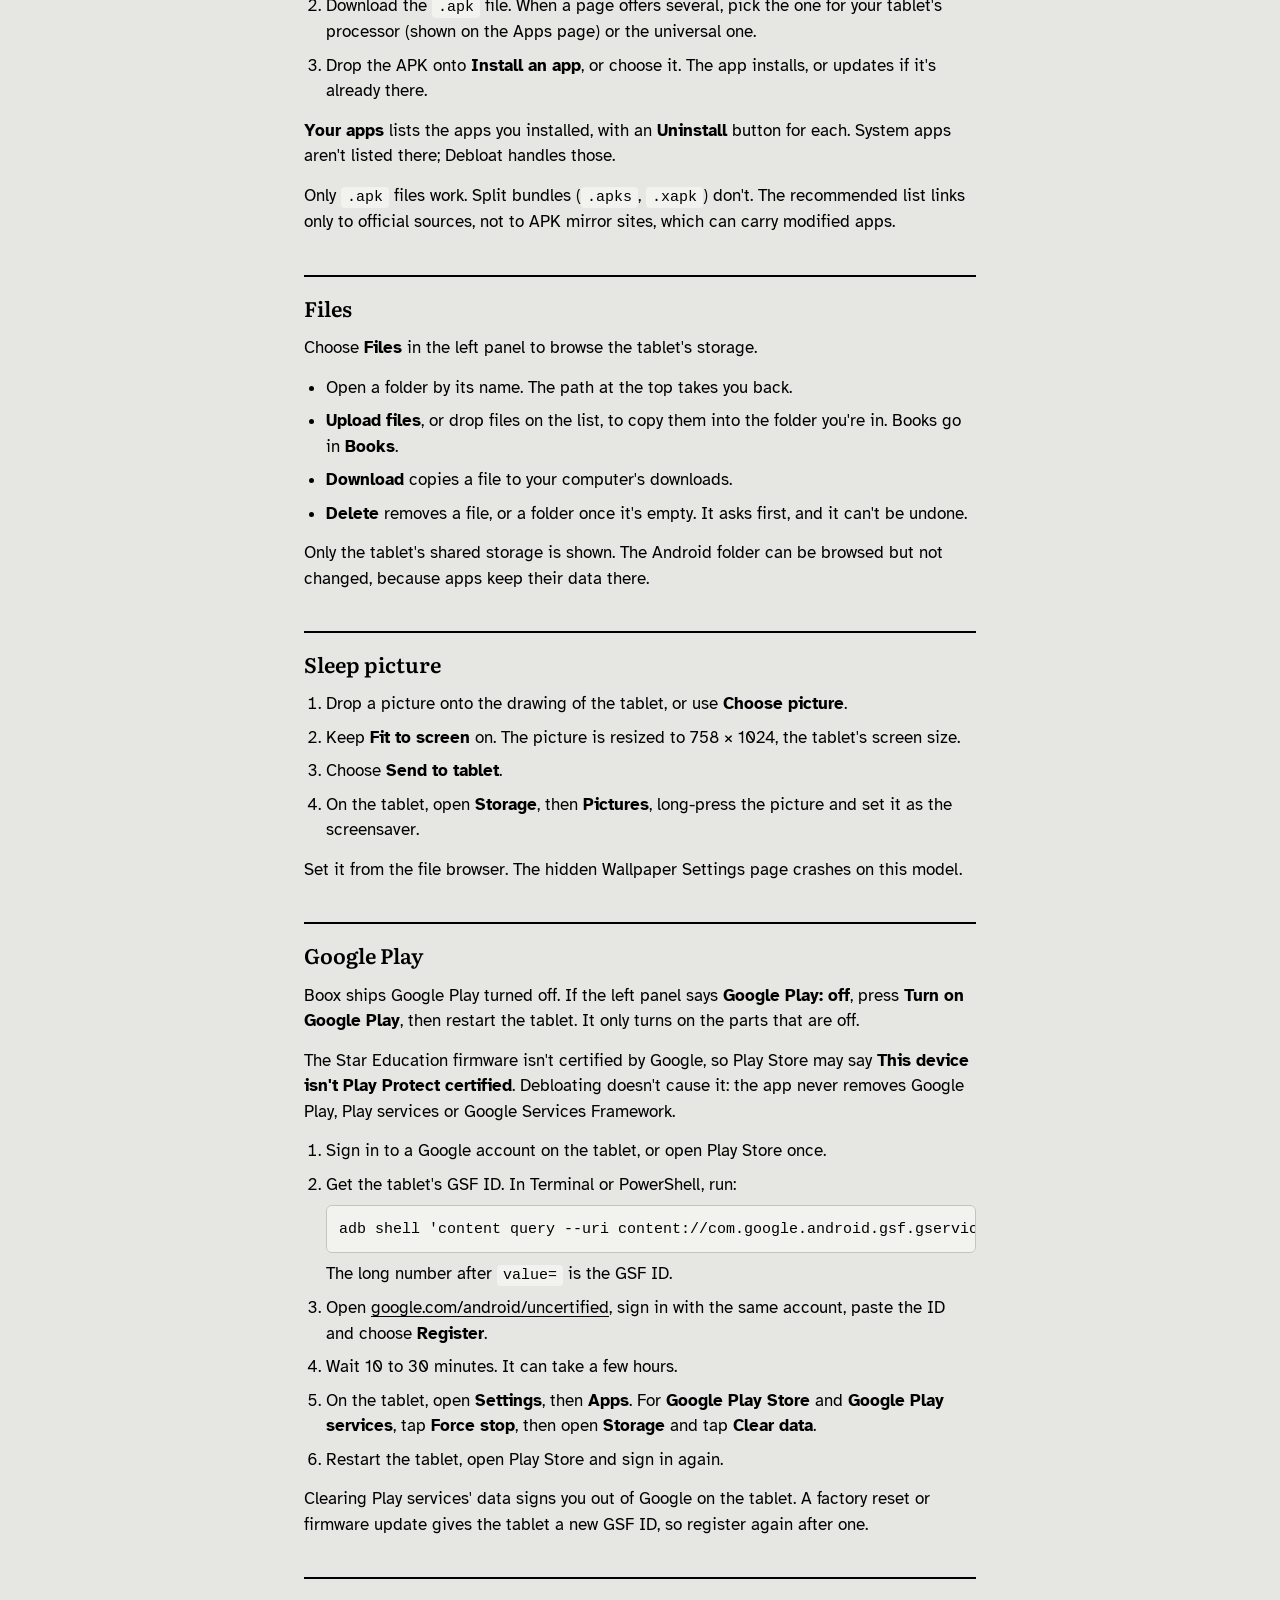
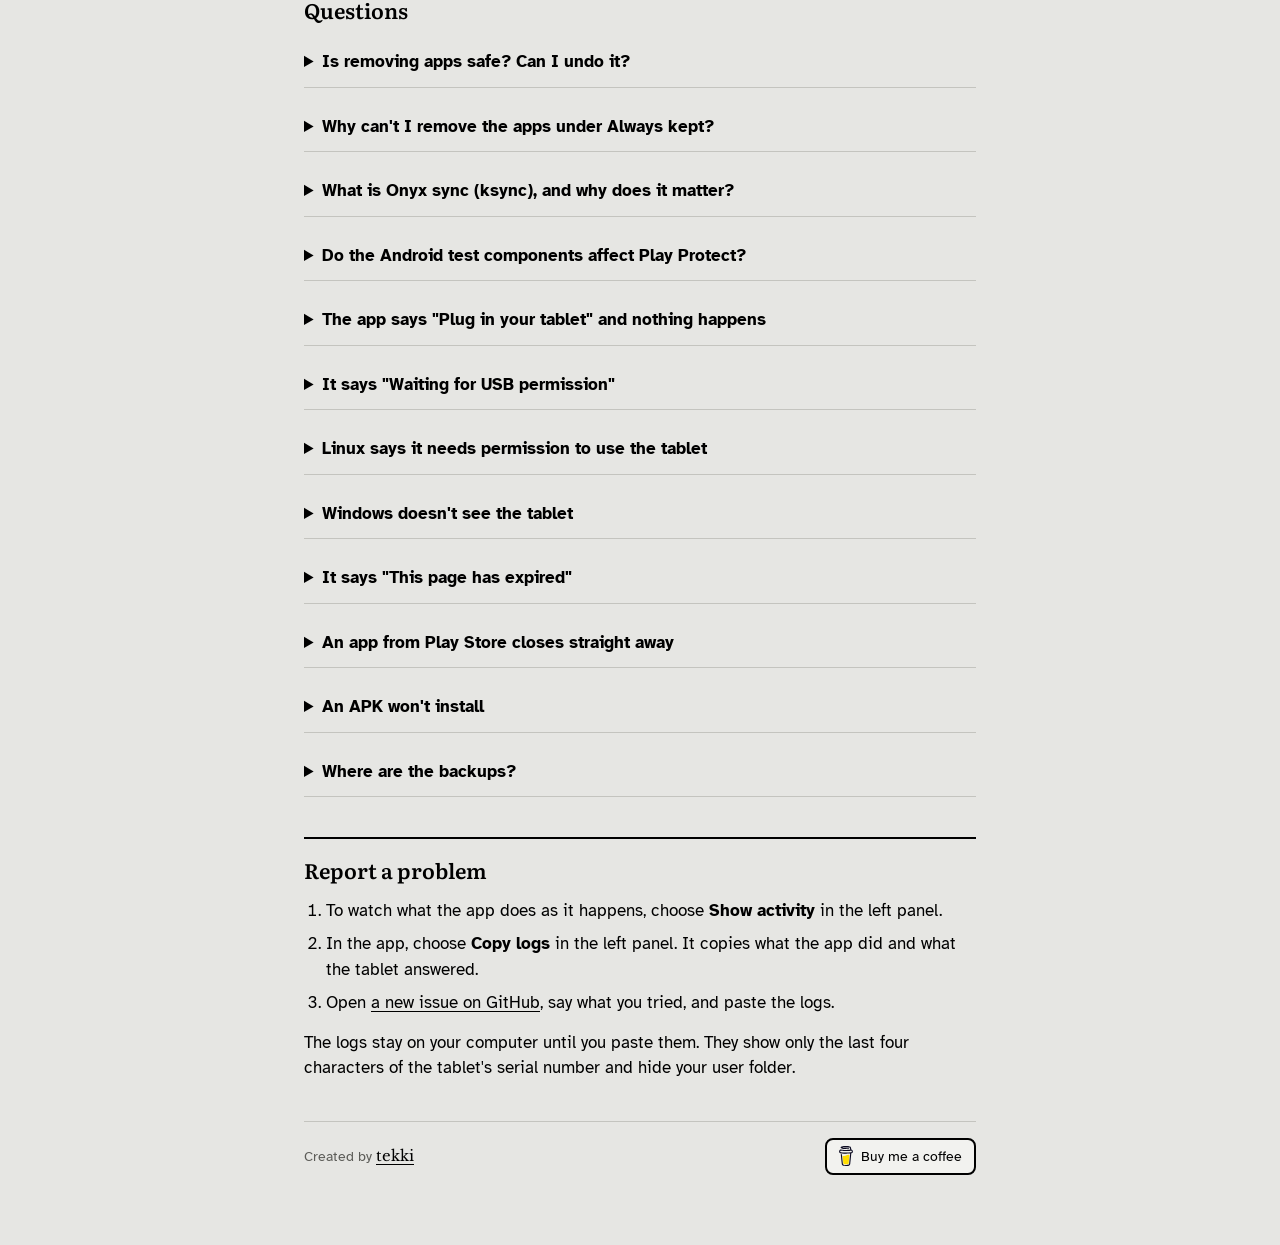
==== commit 0f5dfec2: "Add a Turn on Google Play option - The left panel shows whether Google Play is on, off or not on thi" ====
--- a/web/help.html
+++ b/web/help.html
@@ -101,6 +101,7 @@
 
   <section id="play">
     <h2>Google Play</h2>
+    <p>Boox ships Google Play turned off. If the left panel says <strong>Google Play: off</strong>, press <strong>Turn on Google Play</strong>, then restart the tablet. It only turns on the parts that are off.</p>
     <p>The Star Education firmware isn't certified by Google, so Play Store may say <strong>This device isn't Play Protect certified</strong>. Debloating doesn't cause it: the app never removes Google Play, Play services or Google Services Framework.</p>
     <ol class="steps">
       <li>Sign in to a Google account on the tablet, or open Play Store once.</li>
--- a/web/app.css
+++ b/web/app.css
@@ -177,6 +177,10 @@
 
 .sleep-status { margin-top: 10px; }
 .sleep-status.bad { color: var(--warn); }
+
+.play-status { margin-top: 6px; display: grid; gap: 8px; justify-items: start; }
+.play-status p { margin: 0; }
+.play-status.off p { color: var(--muted); }
 
 /* ---------- Sleep picture form ---------- */
 .picture {
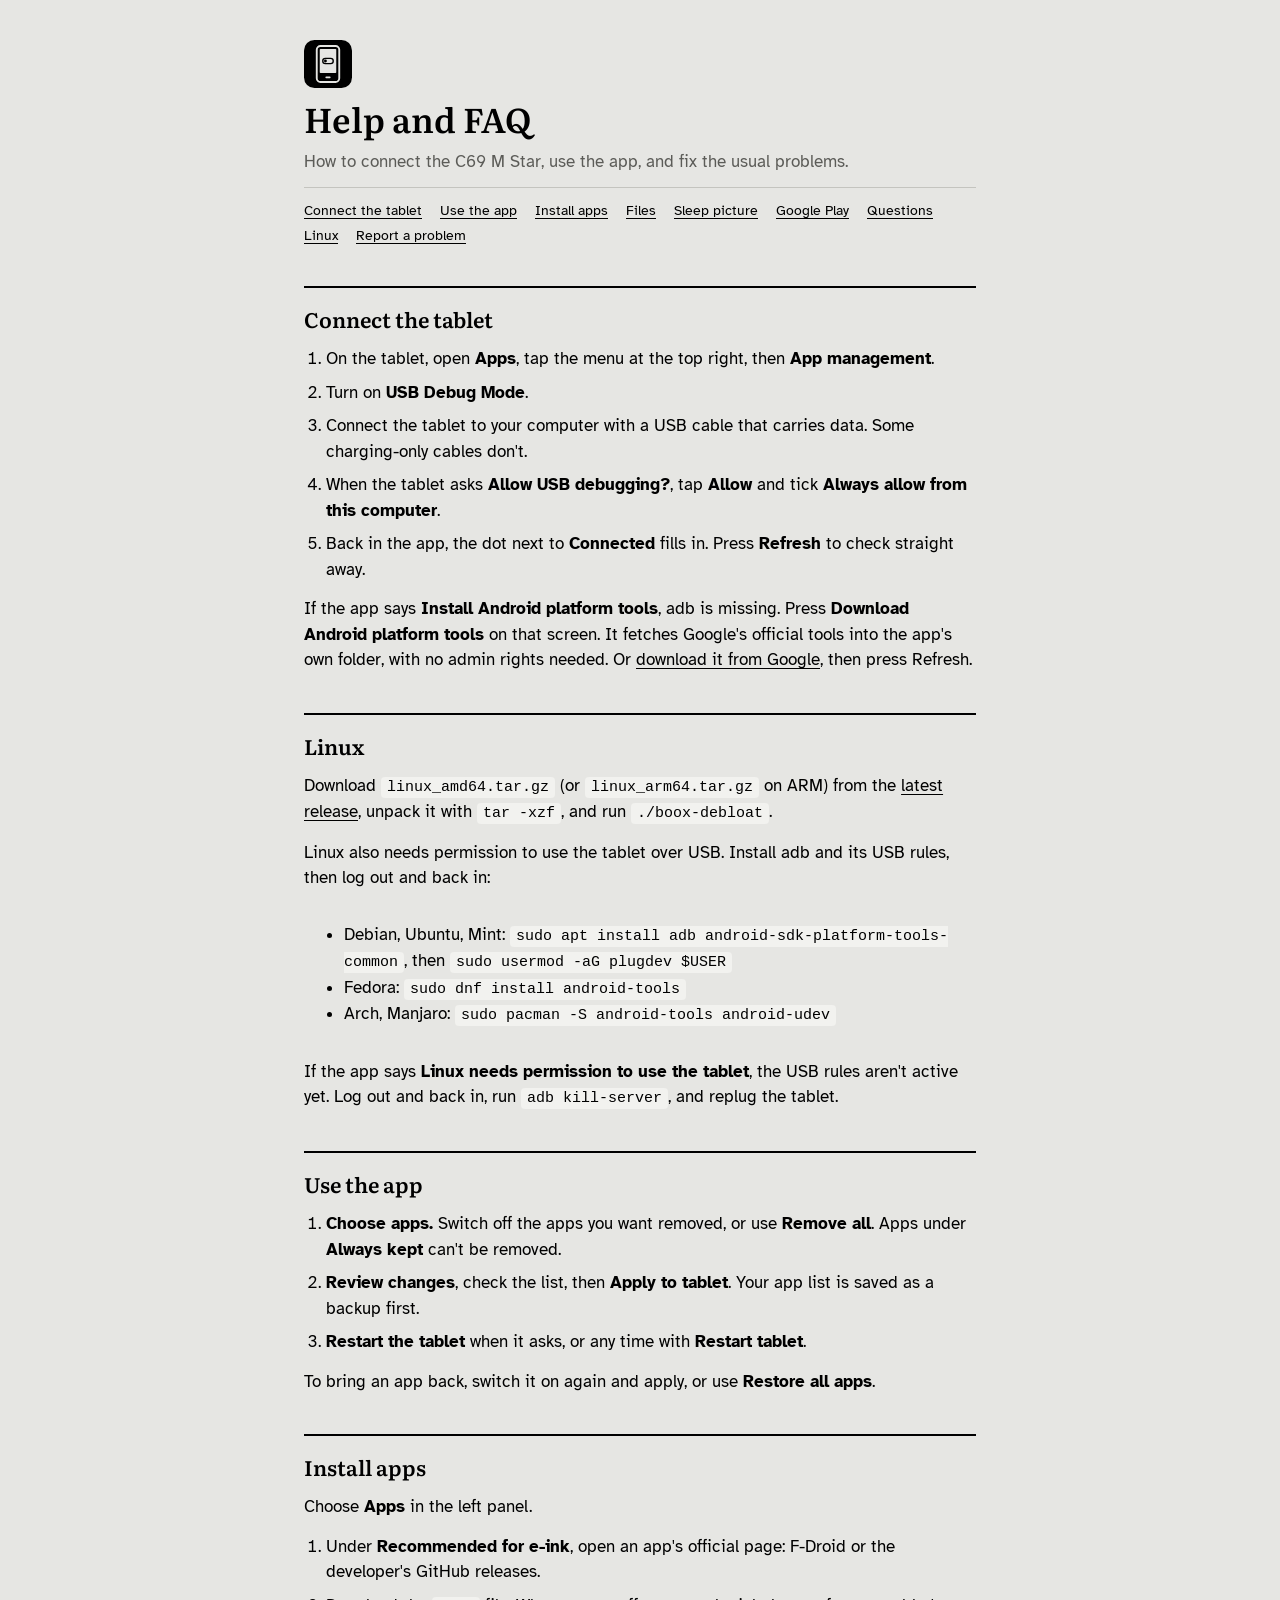
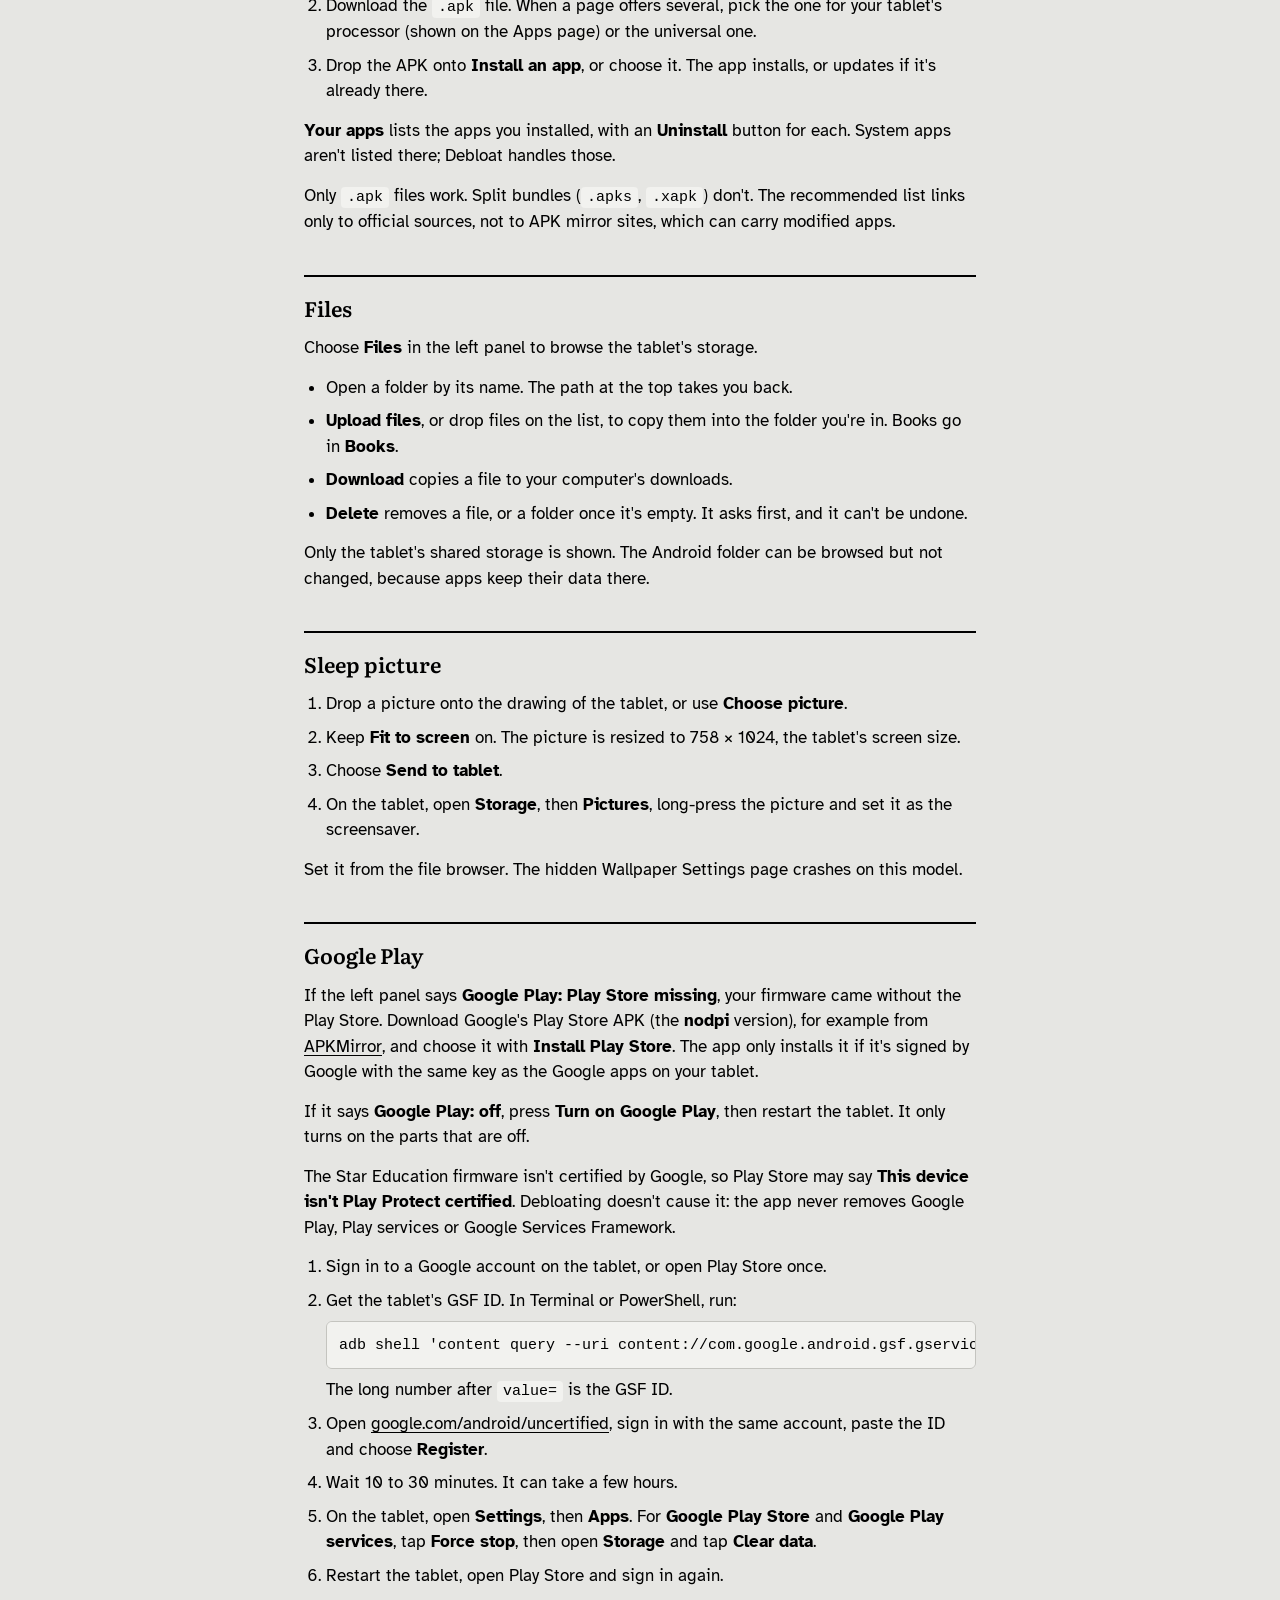
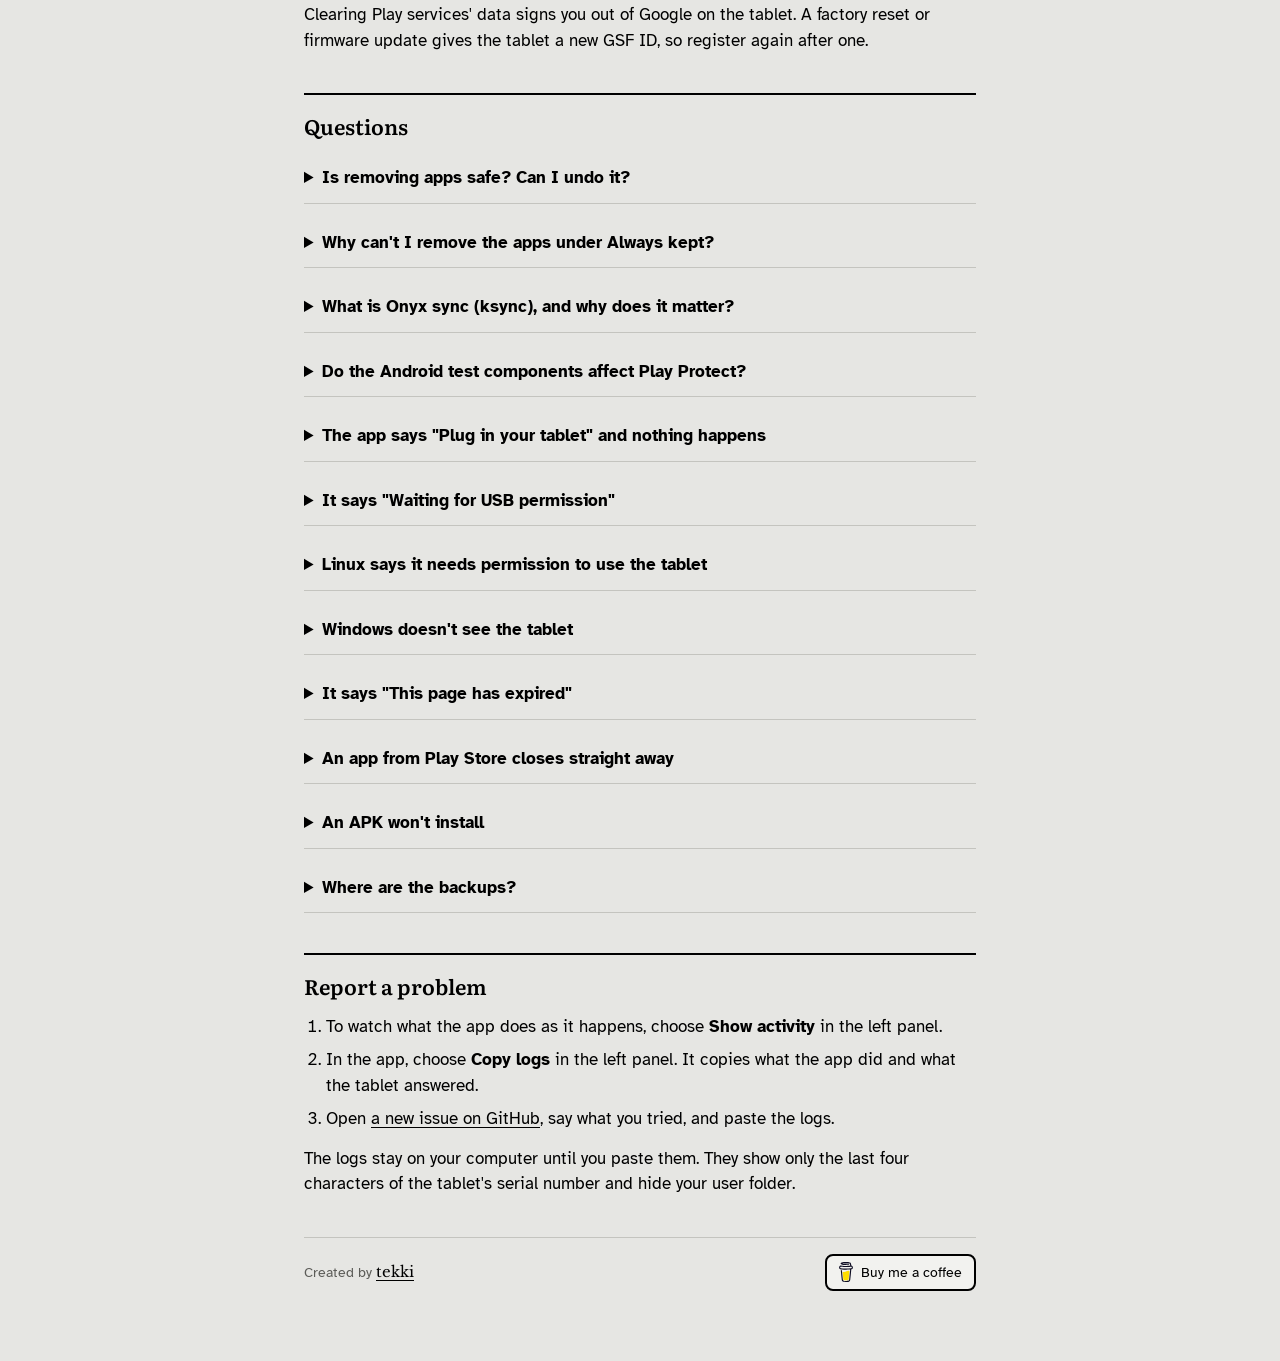
==== commit 81ef49f2: "Install Play Store when the firmware doesn't have it The C69 M Star's Star Education firmware ships " ====
--- a/web/help.html
+++ b/web/help.html
@@ -101,7 +101,8 @@
 
   <section id="play">
     <h2>Google Play</h2>
-    <p>Boox ships Google Play turned off. If the left panel says <strong>Google Play: off</strong>, press <strong>Turn on Google Play</strong>, then restart the tablet. It only turns on the parts that are off.</p>
+    <p>If the left panel says <strong>Google Play: Play Store missing</strong>, your firmware came without the Play Store. Download Google's Play Store APK (the <strong>nodpi</strong> version), for example from <a href="https://www.apkmirror.com/apk/google-inc/google-play-store/" target="_blank" rel="noopener noreferrer">APKMirror</a>, and choose it with <strong>Install Play Store</strong>. The app only installs it if it's signed by Google with the same key as the Google apps on your tablet.</p>
+    <p>If it says <strong>Google Play: off</strong>, press <strong>Turn on Google Play</strong>, then restart the tablet. It only turns on the parts that are off.</p>
     <p>The Star Education firmware isn't certified by Google, so Play Store may say <strong>This device isn't Play Protect certified</strong>. Debloating doesn't cause it: the app never removes Google Play, Play services or Google Services Framework.</p>
     <ol class="steps">
       <li>Sign in to a Google account on the tablet, or open Play Store once.</li>
--- a/web/app.css
+++ b/web/app.css
@@ -180,7 +180,12 @@
 
 .play-status { margin-top: 6px; display: grid; gap: 8px; justify-items: start; }
 .play-status p { margin: 0; }
-.play-status.off p { color: var(--muted); }
+.play-status.off > p:first-child { color: var(--muted); }
+.play-install { display: grid; gap: 8px; justify-items: start; }
+.play-help { font-size: var(--s-1); color: var(--muted); max-width: 46ch; }
+.play-help a { color: var(--ink); }
+.play-msg { font-size: var(--s-1); max-width: 46ch; }
+.play-msg.bad { color: var(--warn); }
 
 /* ---------- Sleep picture form ---------- */
 .picture {
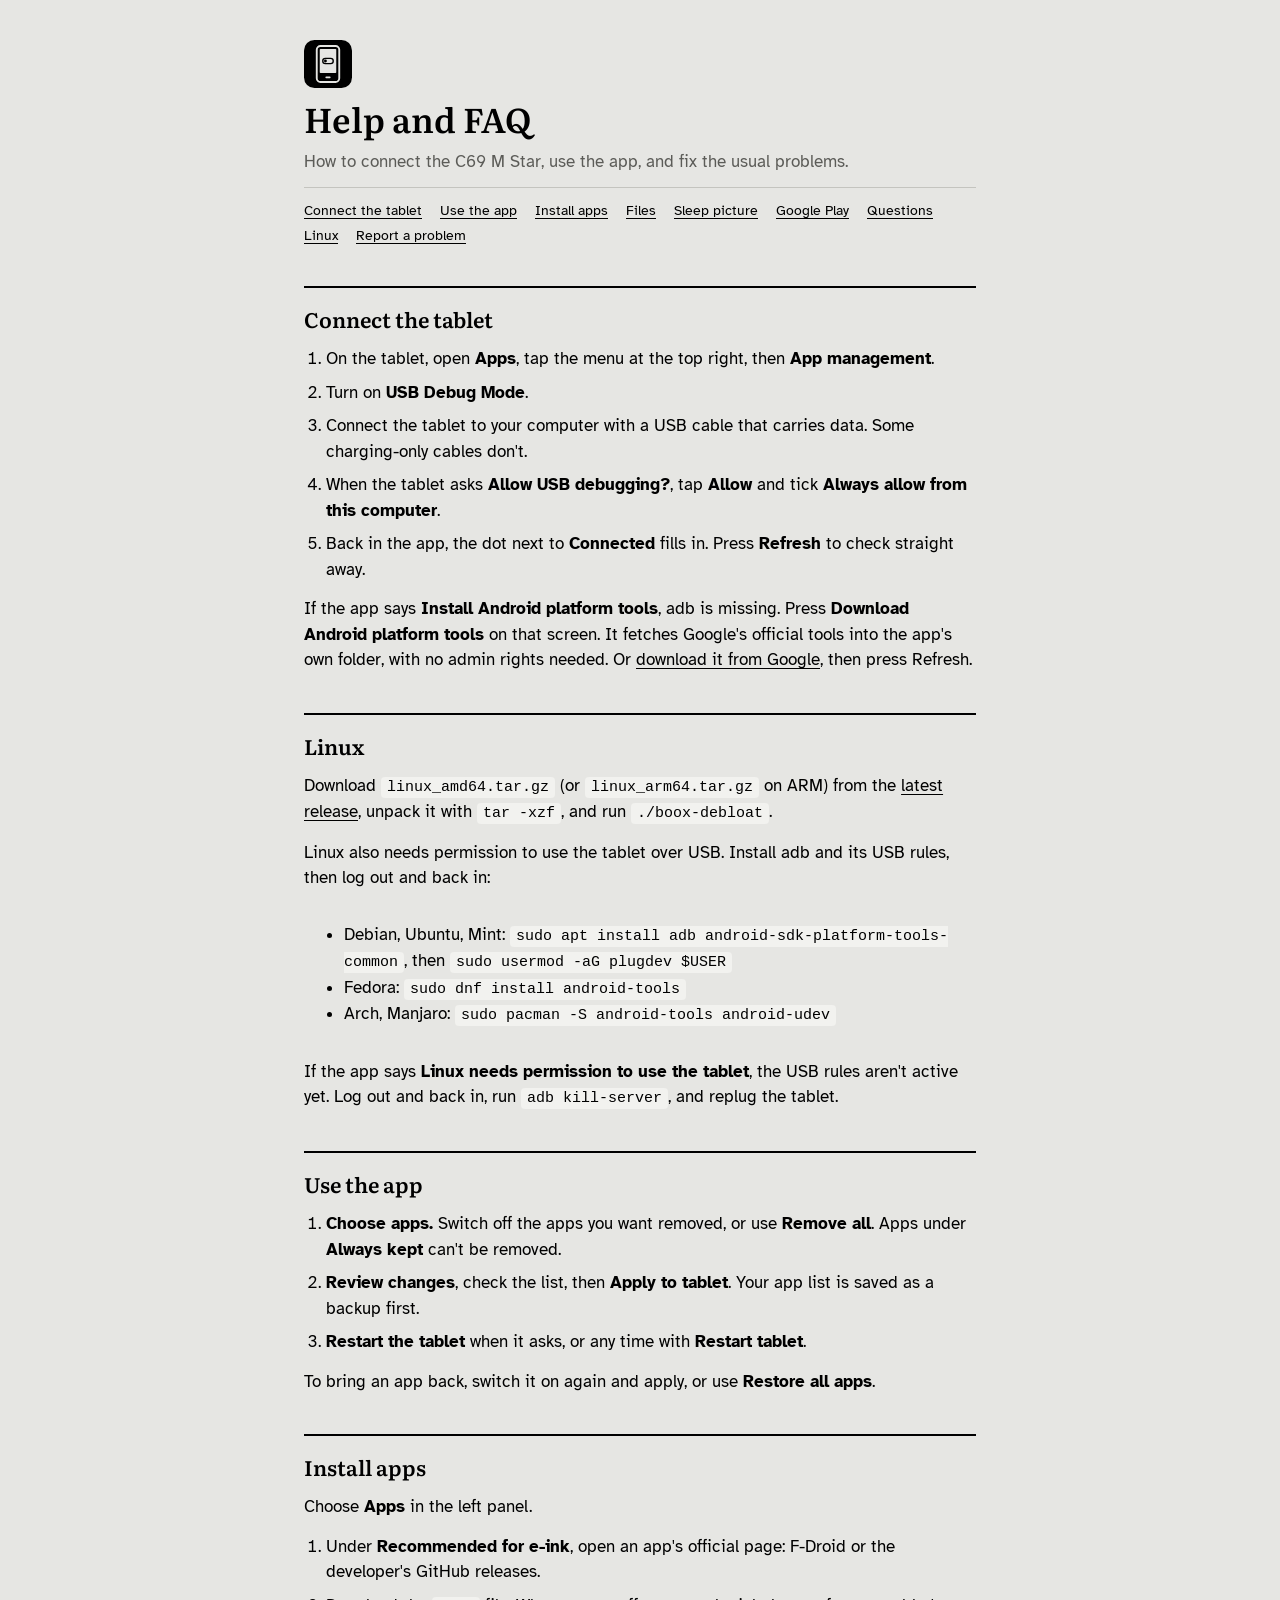
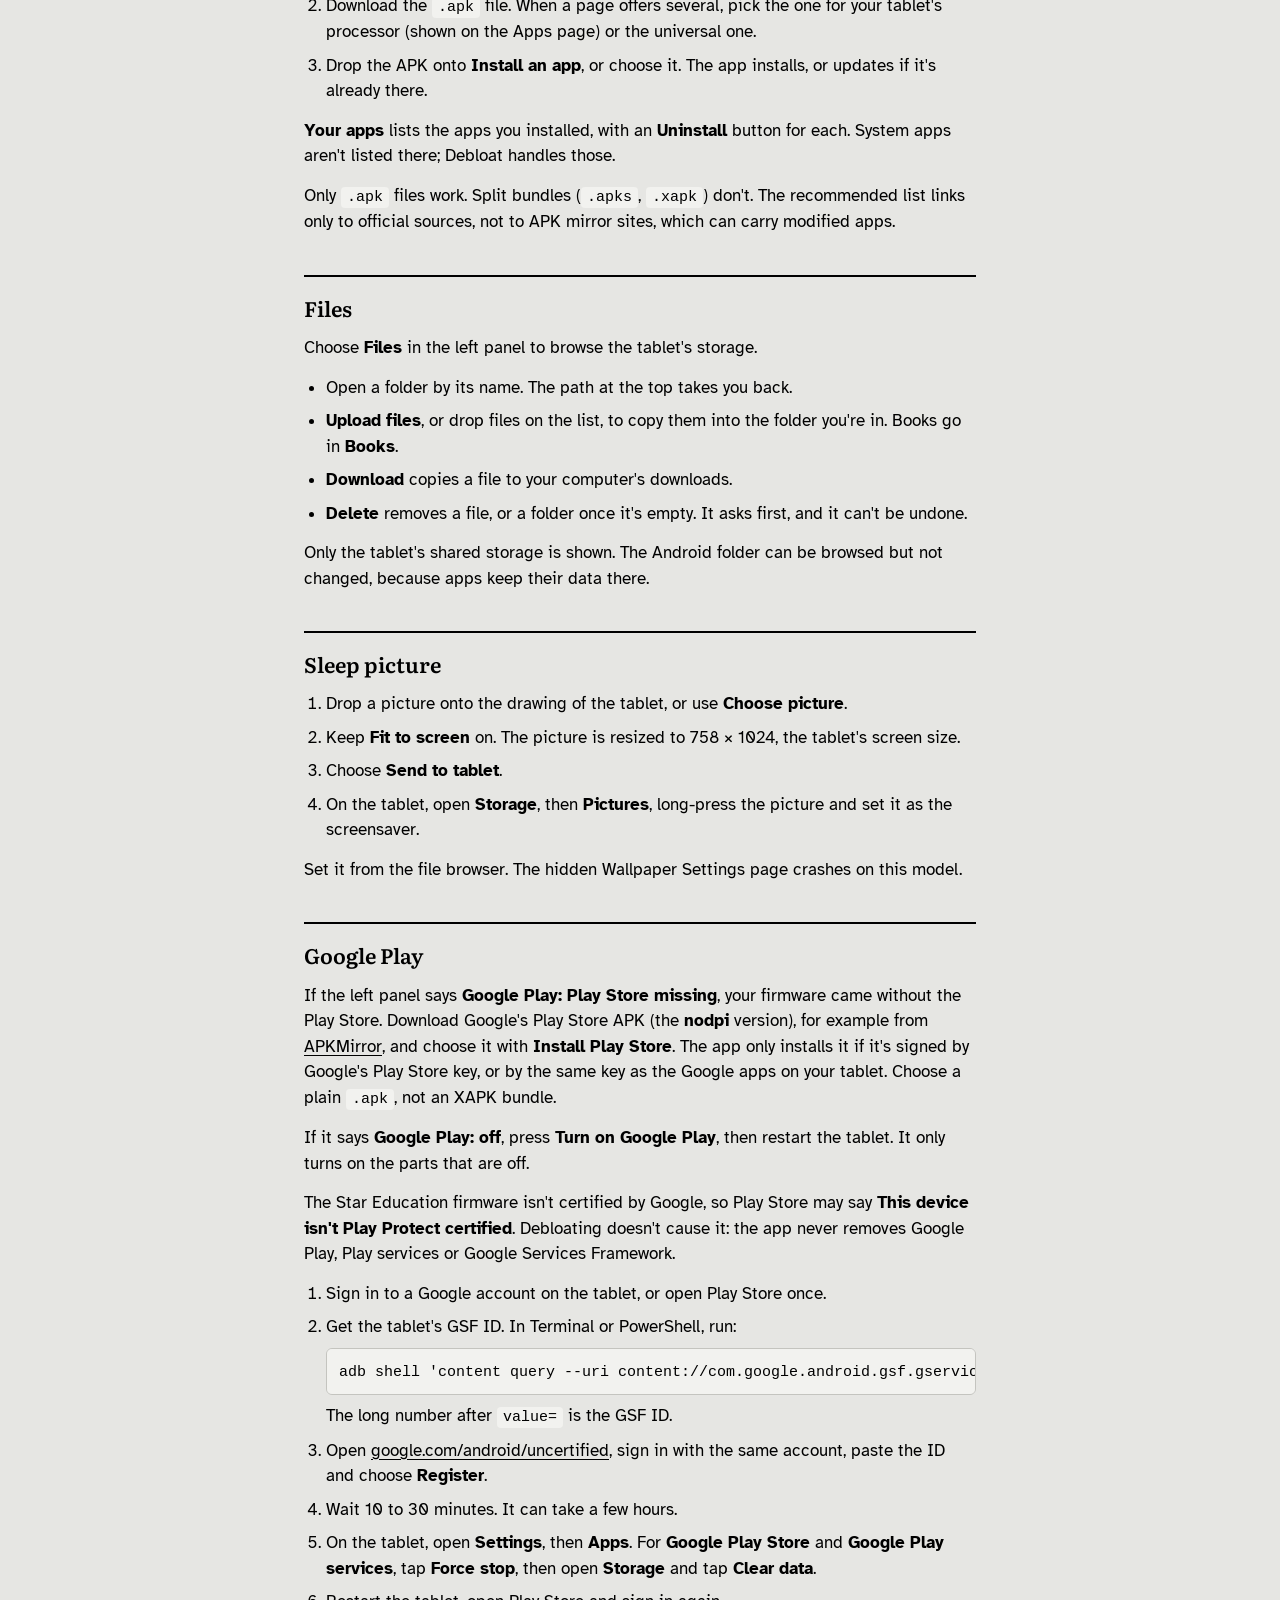
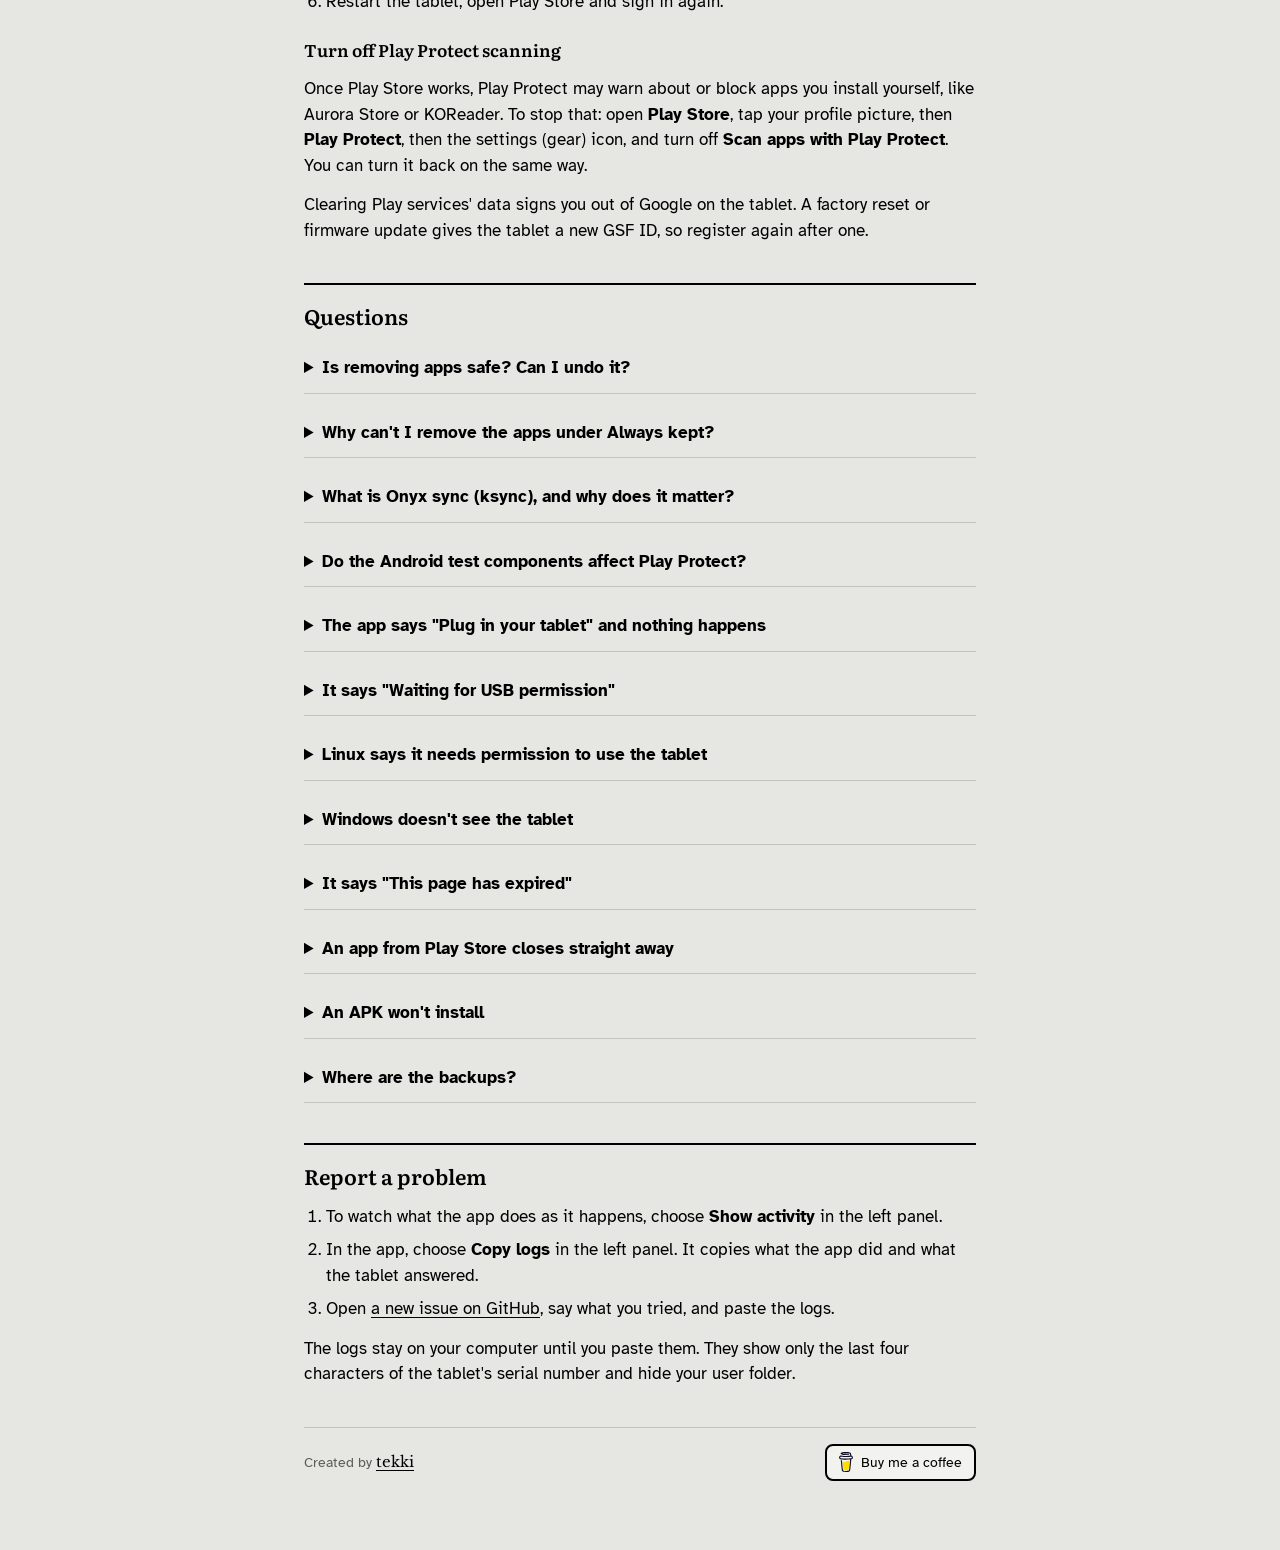
==== commit 81bab35d: "Accept Google's Play Store key, show the version, Play Protect steps - The C69 M Star's own Google a" ====
--- a/web/help.html
+++ b/web/help.html
@@ -101,7 +101,7 @@
 
   <section id="play">
     <h2>Google Play</h2>
-    <p>If the left panel says <strong>Google Play: Play Store missing</strong>, your firmware came without the Play Store. Download Google's Play Store APK (the <strong>nodpi</strong> version), for example from <a href="https://www.apkmirror.com/apk/google-inc/google-play-store/" target="_blank" rel="noopener noreferrer">APKMirror</a>, and choose it with <strong>Install Play Store</strong>. The app only installs it if it's signed by Google with the same key as the Google apps on your tablet.</p>
+    <p>If the left panel says <strong>Google Play: Play Store missing</strong>, your firmware came without the Play Store. Download Google's Play Store APK (the <strong>nodpi</strong> version), for example from <a href="https://www.apkmirror.com/apk/google-inc/google-play-store/" target="_blank" rel="noopener noreferrer">APKMirror</a>, and choose it with <strong>Install Play Store</strong>. The app only installs it if it's signed by Google's Play Store key, or by the same key as the Google apps on your tablet. Choose a plain <code>.apk</code>, not an XAPK bundle.</p>
     <p>If it says <strong>Google Play: off</strong>, press <strong>Turn on Google Play</strong>, then restart the tablet. It only turns on the parts that are off.</p>
     <p>The Star Education firmware isn't certified by Google, so Play Store may say <strong>This device isn't Play Protect certified</strong>. Debloating doesn't cause it: the app never removes Google Play, Play services or Google Services Framework.</p>
     <ol class="steps">
@@ -114,6 +114,8 @@
       <li>On the tablet, open <strong>Settings</strong>, then <strong>Apps</strong>. For <strong>Google Play Store</strong> and <strong>Google Play services</strong>, tap <strong>Force stop</strong>, then open <strong>Storage</strong> and tap <strong>Clear data</strong>.</li>
       <li>Restart the tablet, open Play Store and sign in again.</li>
     </ol>
+    <h3>Turn off Play Protect scanning</h3>
+    <p>Once Play Store works, Play Protect may warn about or block apps you install yourself, like Aurora Store or KOReader. To stop that: open <strong>Play Store</strong>, tap your profile picture, then <strong>Play Protect</strong>, then the settings (gear) icon, and turn off <strong>Scan apps with Play Protect</strong>. You can turn it back on the same way.</p>
     <p>Clearing Play services' data signs you out of Google on the tablet. A factory reset or firmware update gives the tablet a new GSF ID, so register again after one.</p>
   </section>
 
--- a/web/app.css
+++ b/web/app.css
@@ -601,6 +601,7 @@
 }
 
 .credit a { color: var(--ink); text-underline-offset: 3px; }
+.credit .app-version { flex-basis: 100%; margin: 0; }
 
 /* The studio name in its own typeface. */
 .credit .tekki {
@@ -747,6 +748,7 @@
 }
 
 .help-page section > p, .help-page .steps { max-width: 66ch; }
+.help-page h3 { font-family: var(--serif); font-weight: 600; font-size: var(--s0); margin: 8px 0 0; }
 
 .help-page code {
   font-family: ui-monospace, "SF Mono", Consolas, monospace;
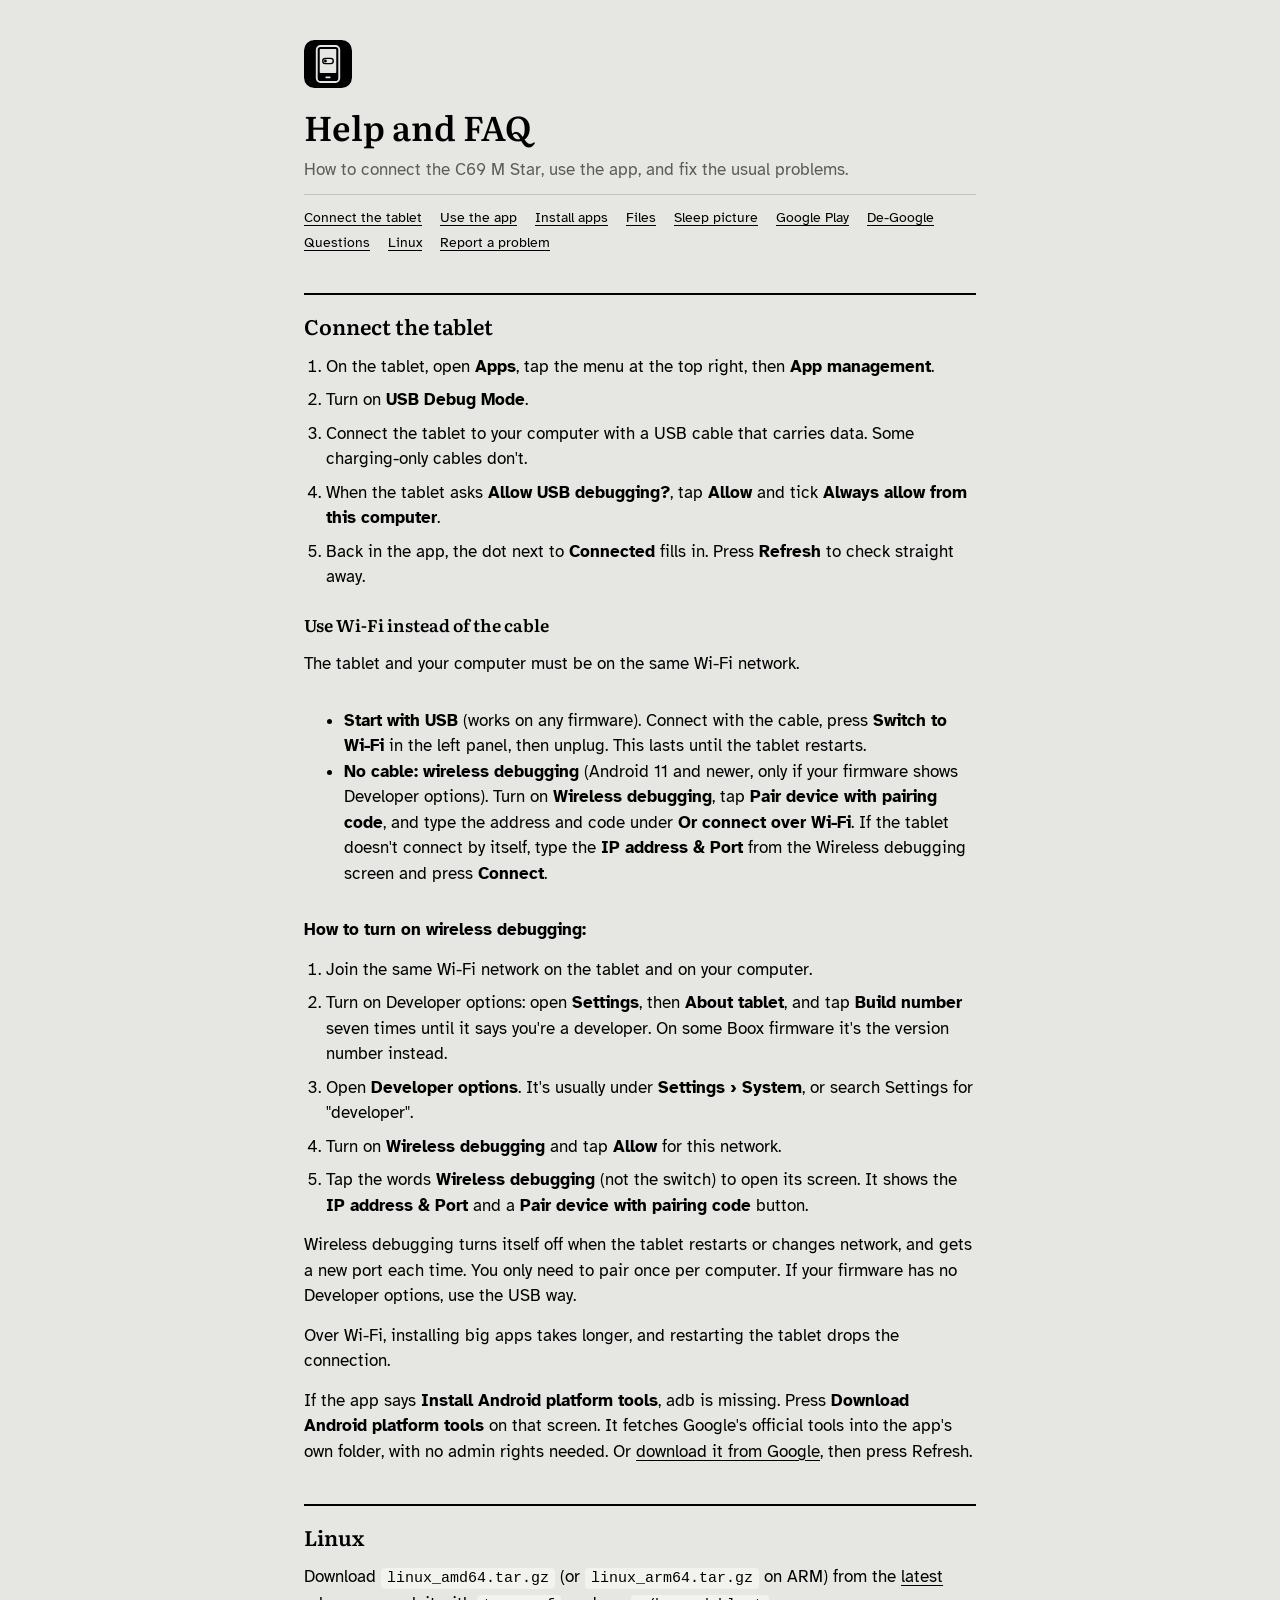
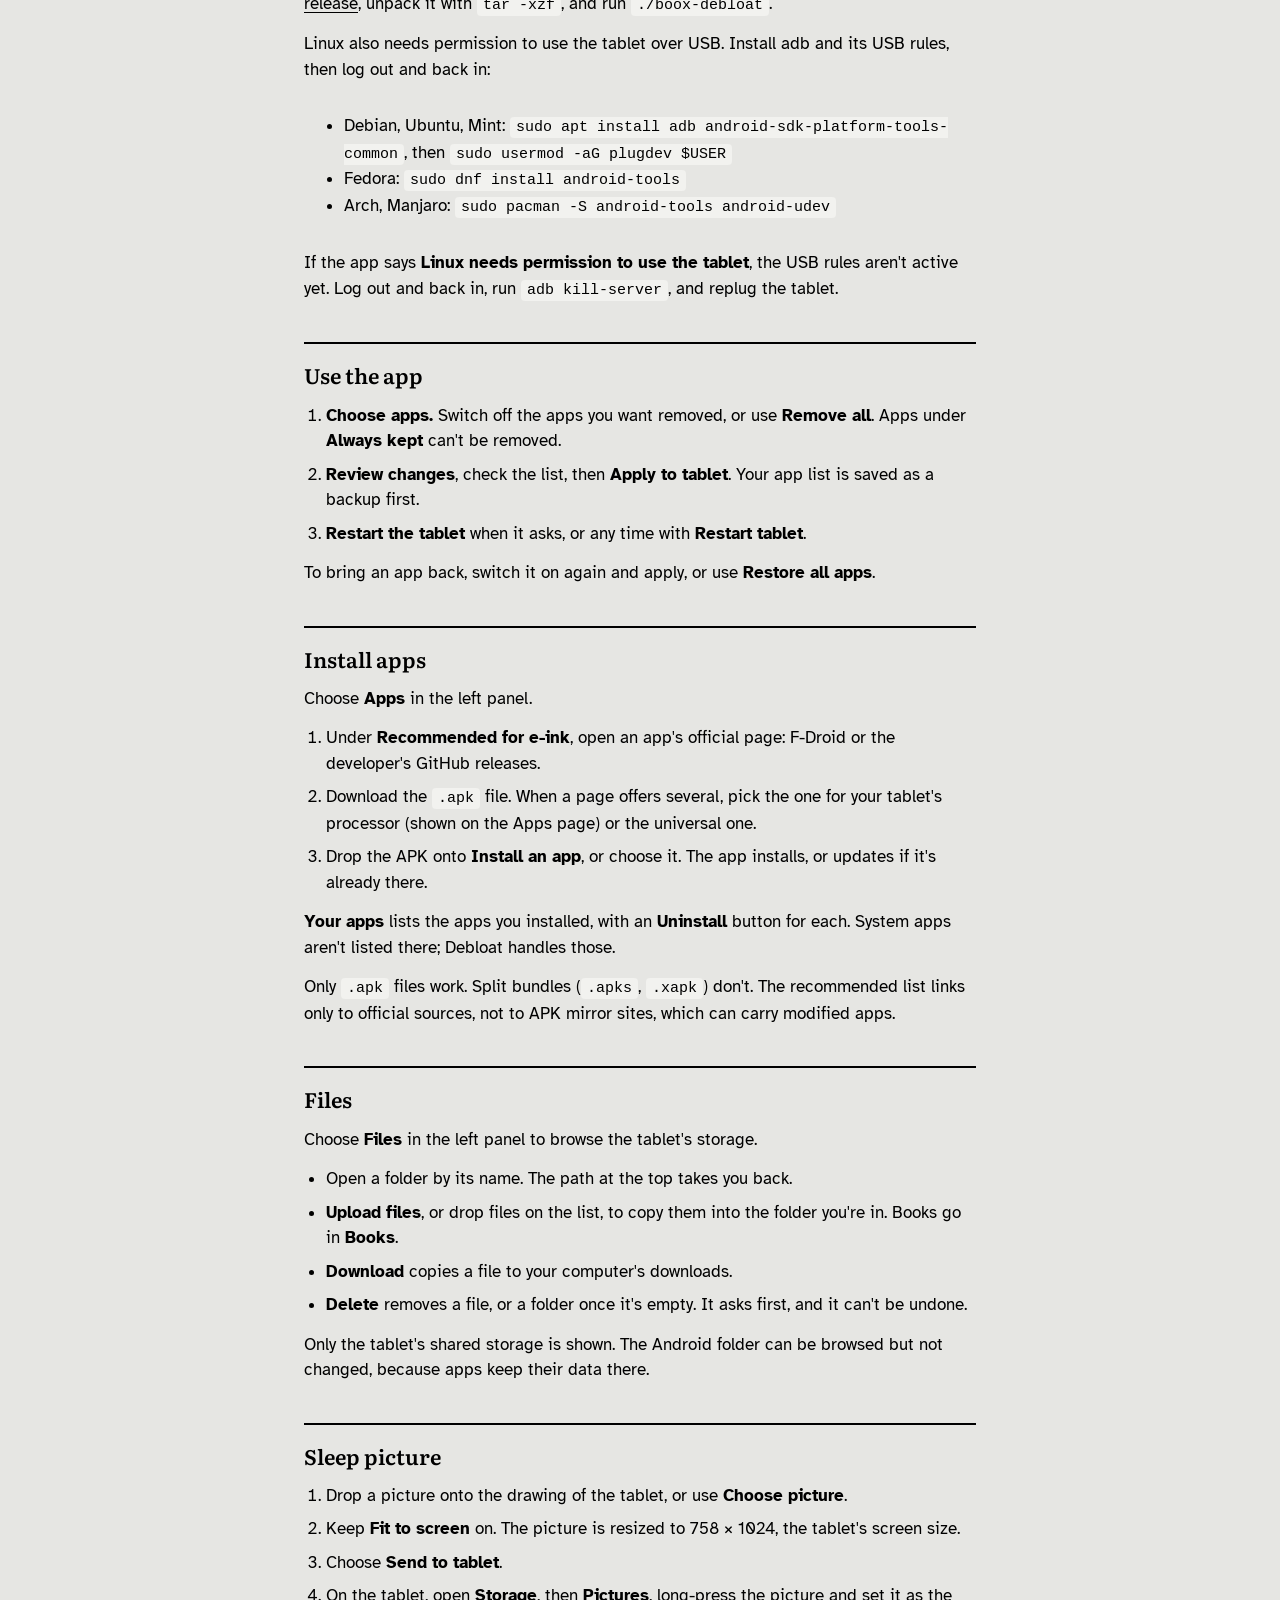
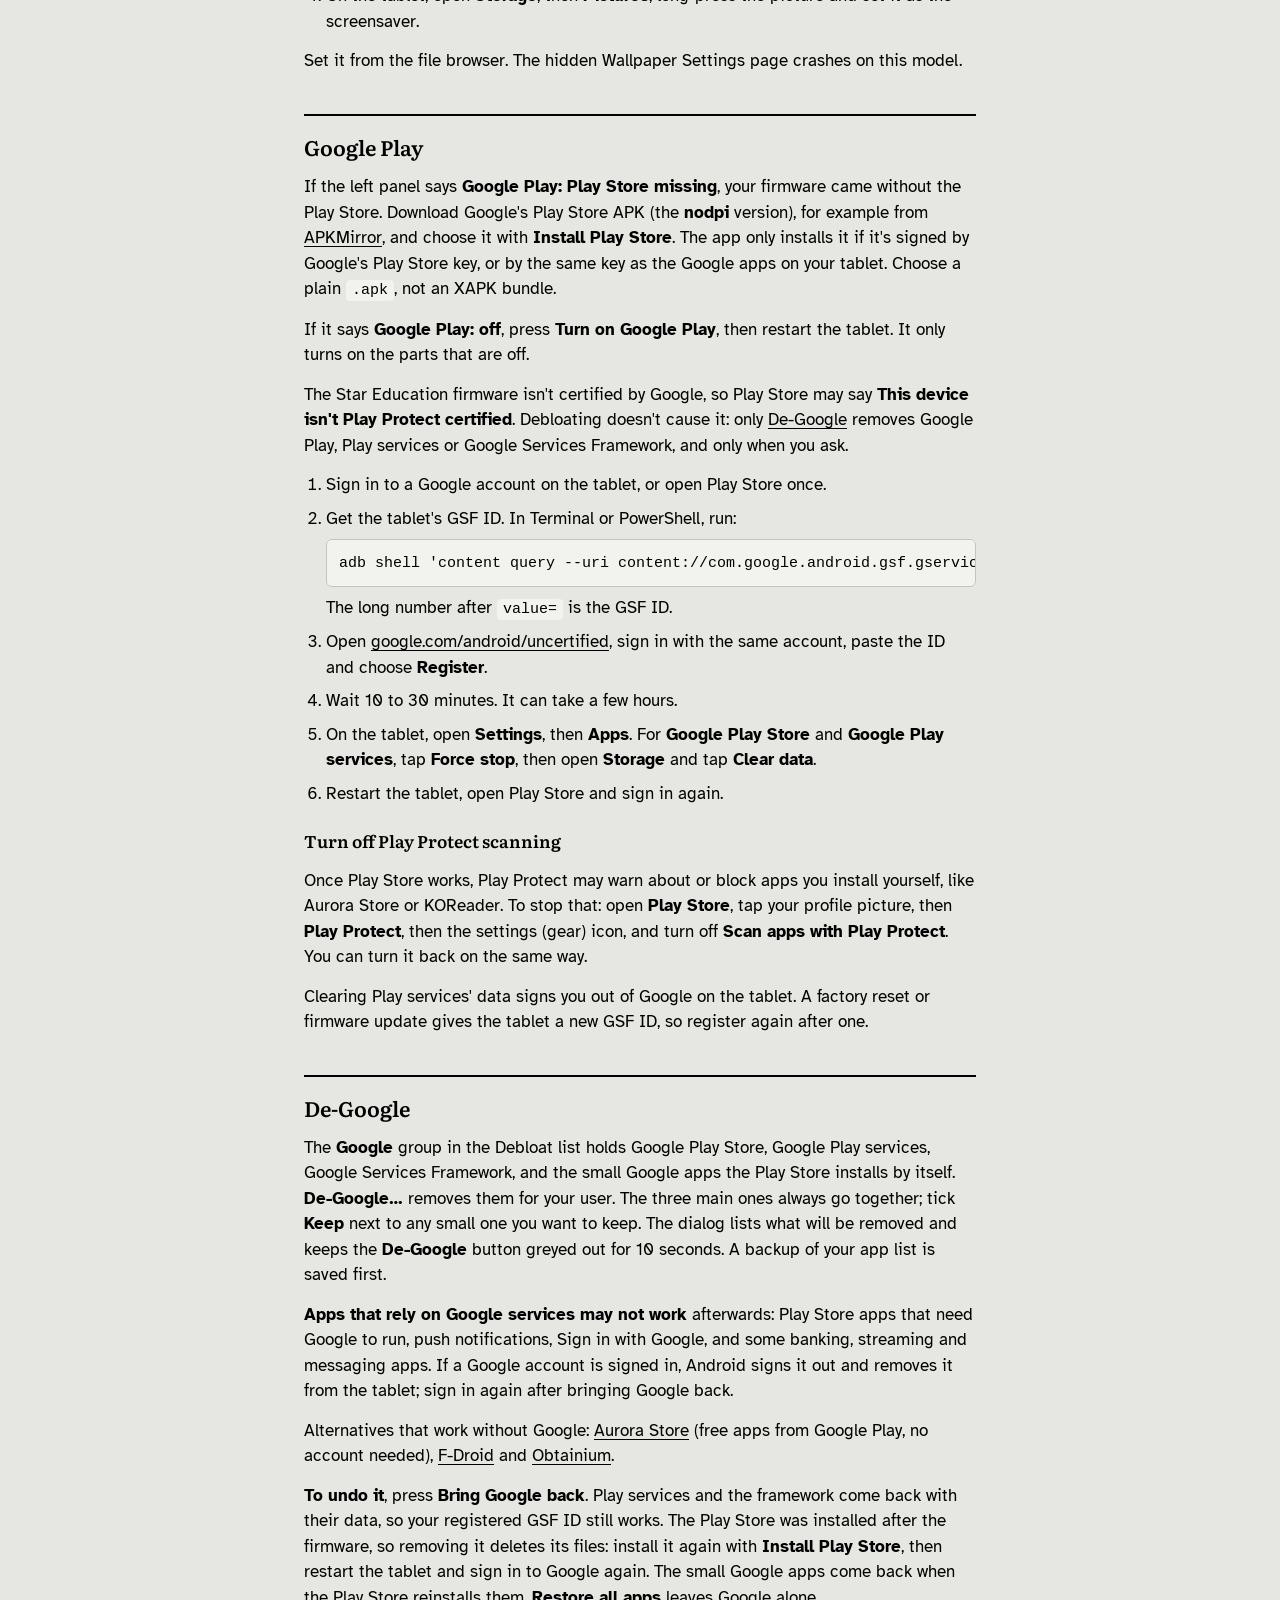
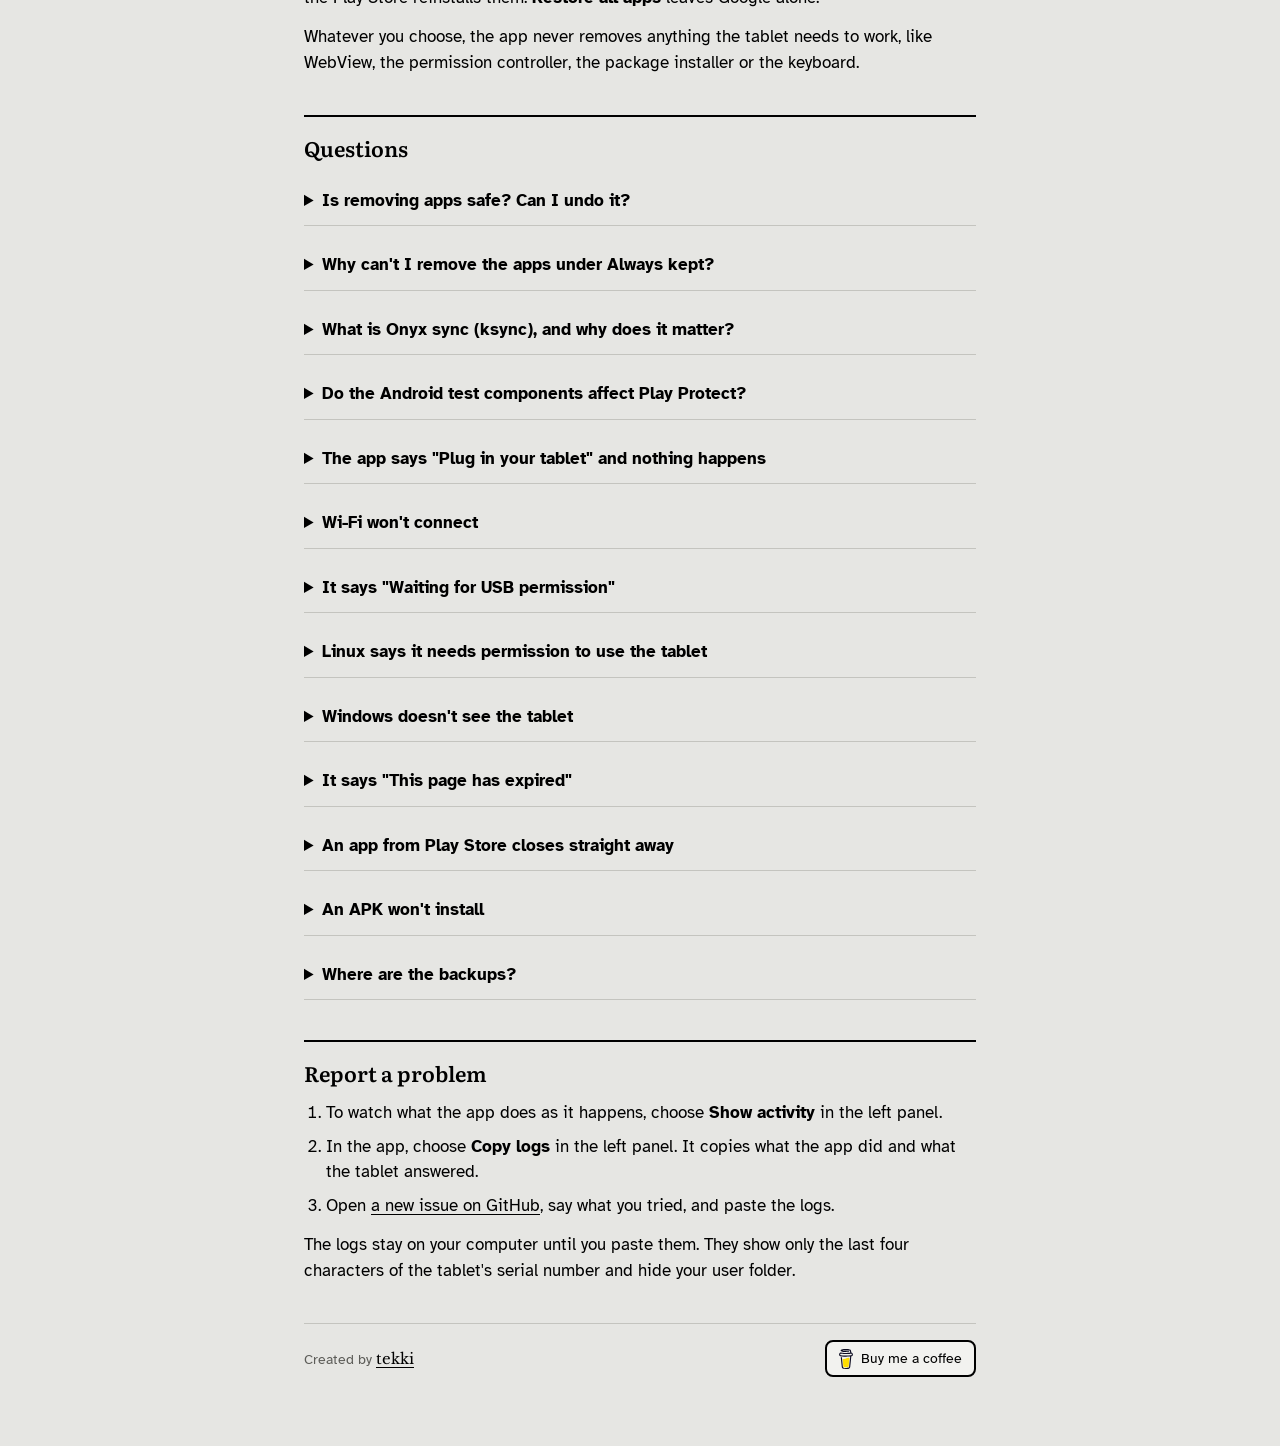
==== commit c115c2de: "Add Wi-Fi connecting, De-Google, Readblio and a Help home link Wi-Fi: pair with a code, connect by a" ====
--- a/web/help.html
+++ b/web/help.html
@@ -14,7 +14,7 @@
 <div class="help-page">
 
   <header class="help-head">
-    <img src="icon.svg" alt="" width="48" height="48">
+    <a class="help-home" id="homeLink" href="./" title="Back to the app" aria-label="Back to the app"><img src="icon.svg" alt="" width="48" height="48"></a>
     <h1>Help and FAQ</h1>
     <p class="help-lede">How to connect the C69 M Star, use the app, and fix the usual problems.</p>
     <nav class="help-toc" aria-label="On this page">
@@ -24,6 +24,7 @@
       <a href="#files">Files</a>
       <a href="#sleep">Sleep picture</a>
       <a href="#play">Google Play</a>
+      <a href="#degoogle">De-Google</a>
       <a href="#faq">Questions</a>
       <a href="#linux">Linux</a>
       <a href="#report">Report a problem</a>
@@ -39,6 +40,22 @@
       <li>When the tablet asks <strong>Allow USB debugging?</strong>, tap <strong>Allow</strong> and tick <strong>Always allow from this computer</strong>.</li>
       <li>Back in the app, the dot next to <strong>Connected</strong> fills in. Press <strong>Refresh</strong> to check straight away.</li>
     </ol>
+    <h3 id="wifi">Use Wi-Fi instead of the cable</h3>
+    <p>The tablet and your computer must be on the same Wi-Fi network.</p>
+    <ul>
+      <li><strong>Start with USB</strong> (works on any firmware). Connect with the cable, press <strong>Switch to Wi-Fi</strong> in the left panel, then unplug. This lasts until the tablet restarts.</li>
+      <li><strong>No cable: wireless debugging</strong> (Android 11 and newer, only if your firmware shows Developer options). Turn on <strong>Wireless debugging</strong>, tap <strong>Pair device with pairing code</strong>, and type the address and code under <strong>Or connect over Wi-Fi</strong>. If the tablet doesn't connect by itself, type the <strong>IP address &amp; Port</strong> from the Wireless debugging screen and press <strong>Connect</strong>.</li>
+    </ul>
+    <p><strong>How to turn on wireless debugging:</strong></p>
+    <ol class="steps">
+      <li>Join the same Wi-Fi network on the tablet and on your computer.</li>
+      <li>Turn on Developer options: open <strong>Settings</strong>, then <strong>About tablet</strong>, and tap <strong>Build number</strong> seven times until it says you're a developer. On some Boox firmware it's the version number instead.</li>
+      <li>Open <strong>Developer options</strong>. It's usually under <strong>Settings &rsaquo; System</strong>, or search Settings for "developer".</li>
+      <li>Turn on <strong>Wireless debugging</strong> and tap <strong>Allow</strong> for this network.</li>
+      <li>Tap the words <strong>Wireless debugging</strong> (not the switch) to open its screen. It shows the <strong>IP address &amp; Port</strong> and a <strong>Pair device with pairing code</strong> button.</li>
+    </ol>
+    <p>Wireless debugging turns itself off when the tablet restarts or changes network, and gets a new port each time. You only need to pair once per computer. If your firmware has no Developer options, use the USB way.</p>
+    <p>Over Wi-Fi, installing big apps takes longer, and restarting the tablet drops the connection.</p>
     <p>If the app says <strong>Install Android platform tools</strong>, adb is missing. Press <strong>Download Android platform tools</strong> on that screen. It fetches Google's official tools into the app's own folder, with no admin rights needed. Or <a href="https://developer.android.com/tools/releases/platform-tools" target="_blank" rel="noopener noreferrer">download it from Google</a>, then press Refresh.</p>
   </section>
 
@@ -103,7 +120,7 @@
     <h2>Google Play</h2>
     <p>If the left panel says <strong>Google Play: Play Store missing</strong>, your firmware came without the Play Store. Download Google's Play Store APK (the <strong>nodpi</strong> version), for example from <a href="https://www.apkmirror.com/apk/google-inc/google-play-store/" target="_blank" rel="noopener noreferrer">APKMirror</a>, and choose it with <strong>Install Play Store</strong>. The app only installs it if it's signed by Google's Play Store key, or by the same key as the Google apps on your tablet. Choose a plain <code>.apk</code>, not an XAPK bundle.</p>
     <p>If it says <strong>Google Play: off</strong>, press <strong>Turn on Google Play</strong>, then restart the tablet. It only turns on the parts that are off.</p>
-    <p>The Star Education firmware isn't certified by Google, so Play Store may say <strong>This device isn't Play Protect certified</strong>. Debloating doesn't cause it: the app never removes Google Play, Play services or Google Services Framework.</p>
+    <p>The Star Education firmware isn't certified by Google, so Play Store may say <strong>This device isn't Play Protect certified</strong>. Debloating doesn't cause it: only <a href="#degoogle">De-Google</a> removes Google Play, Play services or Google Services Framework, and only when you ask.</p>
     <ol class="steps">
       <li>Sign in to a Google account on the tablet, or open Play Store once.</li>
       <li>Get the tablet's GSF ID. In Terminal or PowerShell, run:
@@ -119,6 +136,15 @@
     <p>Clearing Play services' data signs you out of Google on the tablet. A factory reset or firmware update gives the tablet a new GSF ID, so register again after one.</p>
   </section>
 
+  <section id="degoogle">
+    <h2>De-Google</h2>
+    <p>The <strong>Google</strong> group in the Debloat list holds Google Play Store, Google Play services, Google Services Framework, and the small Google apps the Play Store installs by itself. <strong>De-Google…</strong> removes them for your user. The three main ones always go together; tick <strong>Keep</strong> next to any small one you want to keep. The dialog lists what will be removed and keeps the <strong>De-Google</strong> button greyed out for 10 seconds. A backup of your app list is saved first.</p>
+    <p><strong>Apps that rely on Google services may not work</strong> afterwards: Play Store apps that need Google to run, push notifications, Sign in with Google, and some banking, streaming and messaging apps. If a Google account is signed in, Android signs it out and removes it from the tablet; sign in again after bringing Google back.</p>
+    <p>Alternatives that work without Google: <a href="https://f-droid.org/packages/com.aurora.store/" target="_blank" rel="noopener noreferrer">Aurora Store</a> (free apps from Google Play, no account needed), <a href="https://f-droid.org/" target="_blank" rel="noopener noreferrer">F-Droid</a> and <a href="https://github.com/ImranR98/Obtainium/releases/latest" target="_blank" rel="noopener noreferrer">Obtainium</a>.</p>
+    <p><strong>To undo it</strong>, press <strong>Bring Google back</strong>. Play services and the framework come back with their data, so your registered GSF ID still works. The Play Store was installed after the firmware, so removing it deletes its files: install it again with <strong>Install Play Store</strong>, then restart the tablet and sign in to Google again. The small Google apps come back when the Play Store reinstalls them. <strong>Restore all apps</strong> leaves Google alone.</p>
+    <p>Whatever you choose, the app never removes anything the tablet needs to work, like WebView, the permission controller, the package installer or the keyboard.</p>
+  </section>
+
   <section id="faq">
     <h2>Questions</h2>
 
@@ -145,6 +171,11 @@
     <details>
       <summary>The app says "Plug in your tablet" and nothing happens</summary>
       <p>Check that USB Debug Mode is on and that the cable carries data, then press <strong>Refresh</strong>. Try a different USB port. Running <code>adb devices</code> in a terminal shows whether your computer can see the tablet.</p>
+    </details>
+
+    <details>
+      <summary>Wi-Fi won't connect</summary>
+      <p>Check that the tablet and computer are on the same network, and that the port matches what the tablet shows now: wireless debugging picks a new port each time it's turned on. Some guest and office networks block devices from reaching each other. The cable always works as a fallback.</p>
     </details>
 
     <details>
@@ -201,5 +232,15 @@
     </a>
   </footer>
 </div>
+<script>
+// The app's address needs this run's token, which the app keeps in local
+// storage for its own address only. Without it, the icon opens the start page.
+(function () {
+  try {
+    var t = localStorage.getItem("boox-debloat-token");
+    if (t && /^[0-9a-f]+$/.test(t)) document.getElementById("homeLink").href = "./#" + t;
+  } catch (e) { /* storage blocked: plain link */ }
+})();
+</script>
 </body>
 </html>
--- a/web/app.css
+++ b/web/app.css
@@ -310,6 +310,43 @@
 .install-out { font-size: var(--s-1); }
 .install-out.bad { color: var(--warn); }
 
+/* ---------- Wi-Fi ---------- */
+.wifi {
+  margin-top: 28px;
+  padding-top: 20px;
+  border-top: 1px solid var(--rule);
+  display: grid;
+  gap: 12px;
+  max-width: 60ch;
+}
+
+.wifi h3 { margin: 8px 0 0; font-size: var(--s0); }
+.wifi code { font-family: ui-monospace, "SF Mono", Consolas, monospace; font-size: 15px; }
+
+.wifi-how { border: 1px solid var(--rule); border-radius: 8px; padding: 10px 14px; display: grid; gap: 10px; }
+.wifi-how summary { cursor: pointer; font-weight: 700; }
+.wifi-how[open] summary { margin-bottom: 4px; }
+
+.wifi-form { display: flex; align-items: flex-end; gap: 12px; flex-wrap: wrap; }
+.wifi-form label { display: grid; gap: 4px; font-size: var(--s-1); }
+.wifi-form input {
+  font: 400 var(--s0)/1.2 ui-monospace, "SF Mono", Consolas, monospace;
+  color: var(--ink);
+  background: var(--paper-light);
+  border: 2px solid var(--ink);
+  border-radius: 8px;
+  padding: 9px 10px;
+  width: 22ch;
+}
+.wifi-form input.code { width: 9ch; }
+
+.wifi-found { font-size: var(--s-1); display: flex; gap: 8px; flex-wrap: wrap; align-items: center; }
+.wifi-msg, .wifi-note { font-size: var(--s-1); max-width: 46ch; }
+.wifi-msg.bad, .wifi-note.bad { color: var(--warn); }
+
+.help-home { display: inline-block; border-radius: 10px; }
+.help-home:focus-visible { outline: 2px solid var(--ink); outline-offset: 3px; }
+
 .unsupported {
   border: 2px solid var(--warn);
   color: var(--warn);
@@ -364,6 +401,15 @@
 .row.locked .row-name { color: var(--ink); }
 
 .row.missing .row-name { color: var(--muted); }
+
+/* ---------- Google ---------- */
+.danger-button { color: var(--warn); border-color: var(--warn); margin-top: 14px; }
+.danger-button:disabled { color: var(--muted); border-color: var(--rule); }
+.google-keep { font-size: var(--s-1); display: flex; gap: 6px; align-items: center; white-space: nowrap; }
+.google-keep input { width: 16px; height: 16px; accent-color: var(--ink); margin: 0; }
+.google-state { font-size: var(--s-1); color: var(--muted); white-space: nowrap; }
+.dialog-warn { color: var(--warn); }
+.dialog ul.alts { margin: 0; padding-left: 20px; display: grid; gap: 6px; }
 
 .lock {
   font-size: var(--s-1);
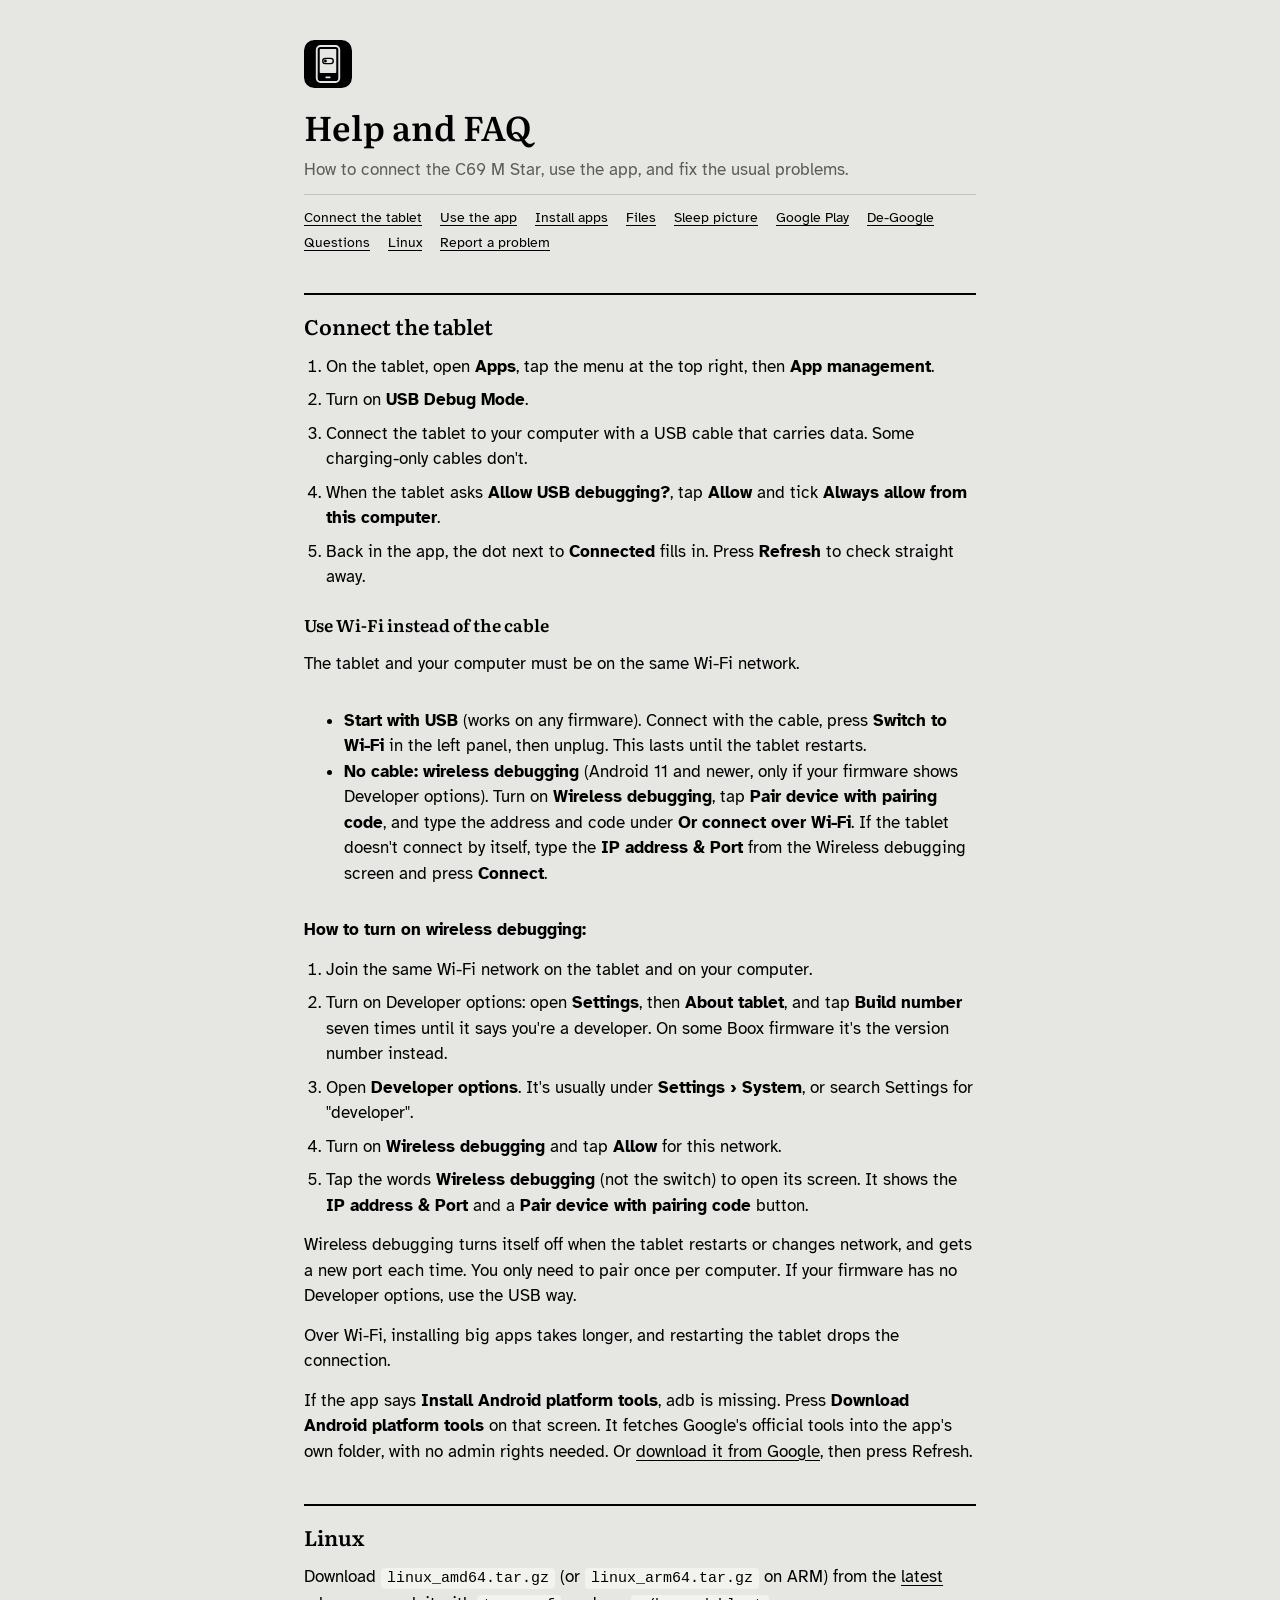
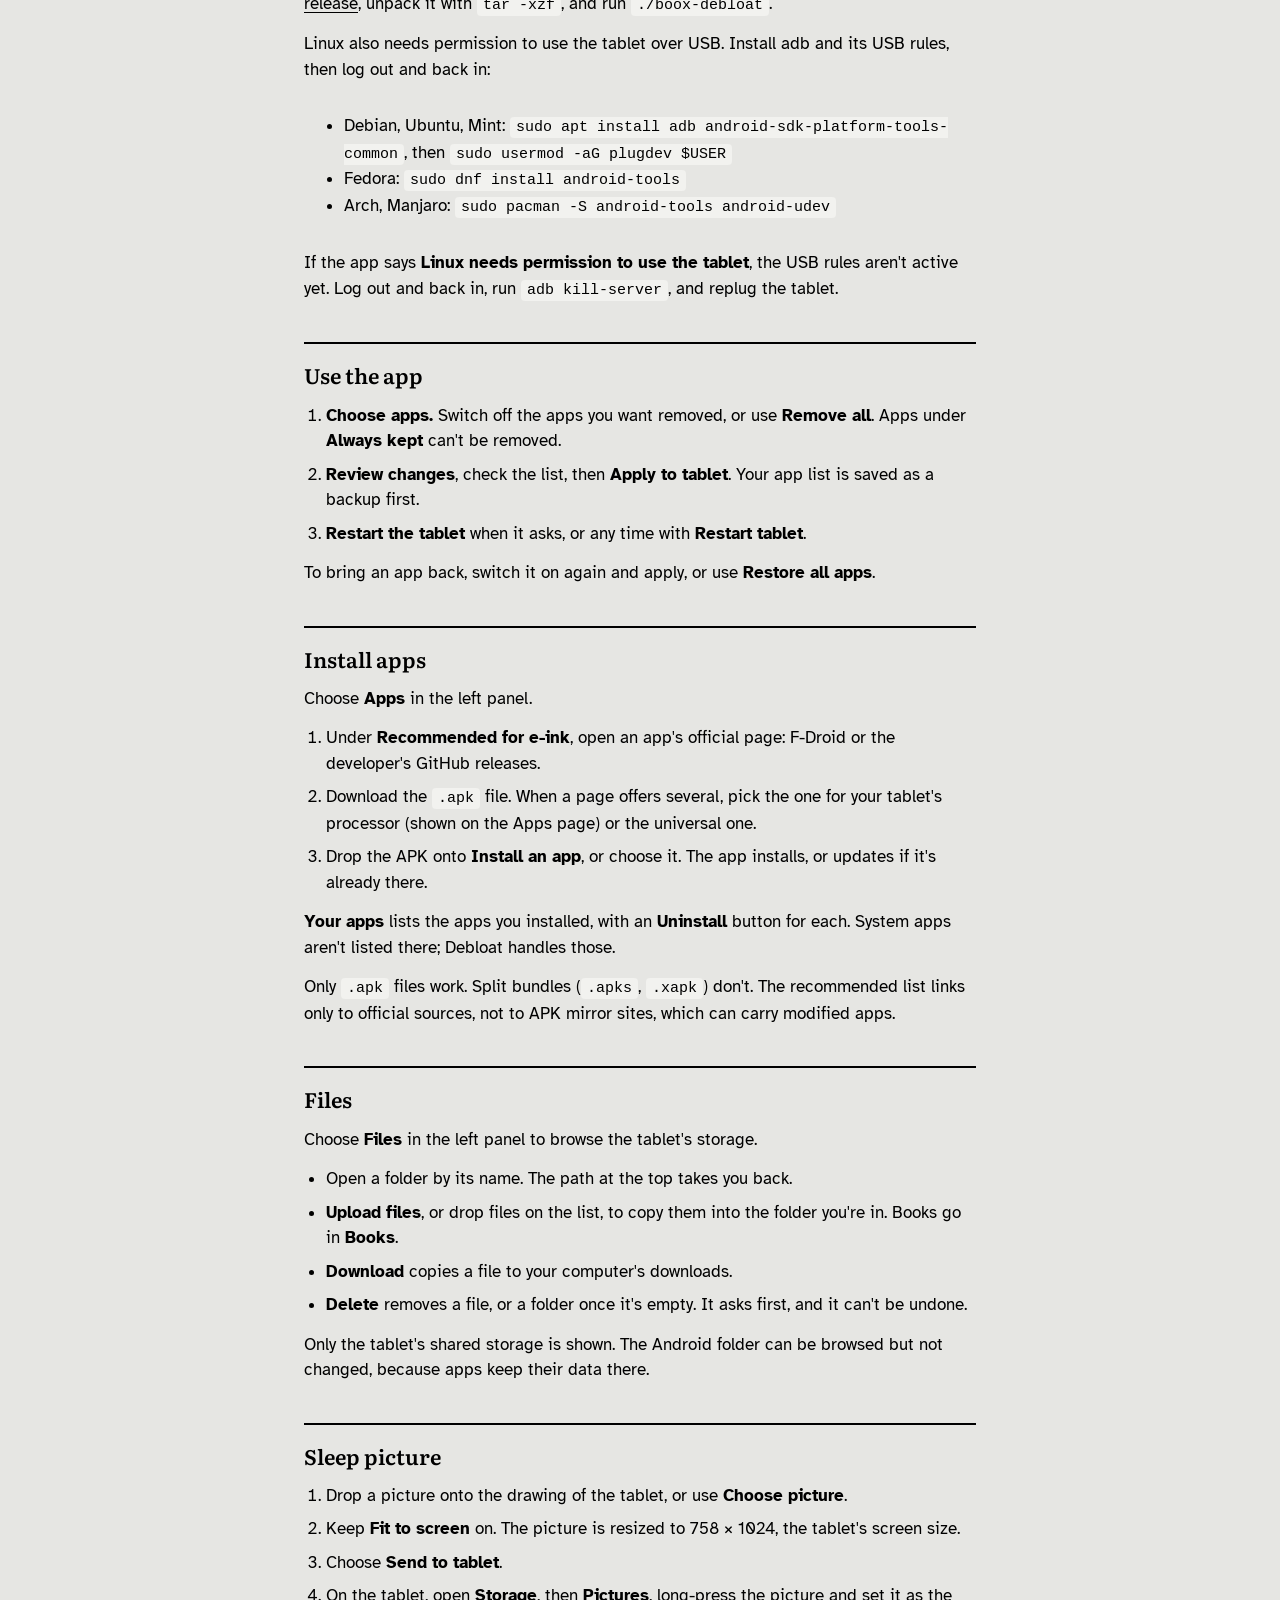
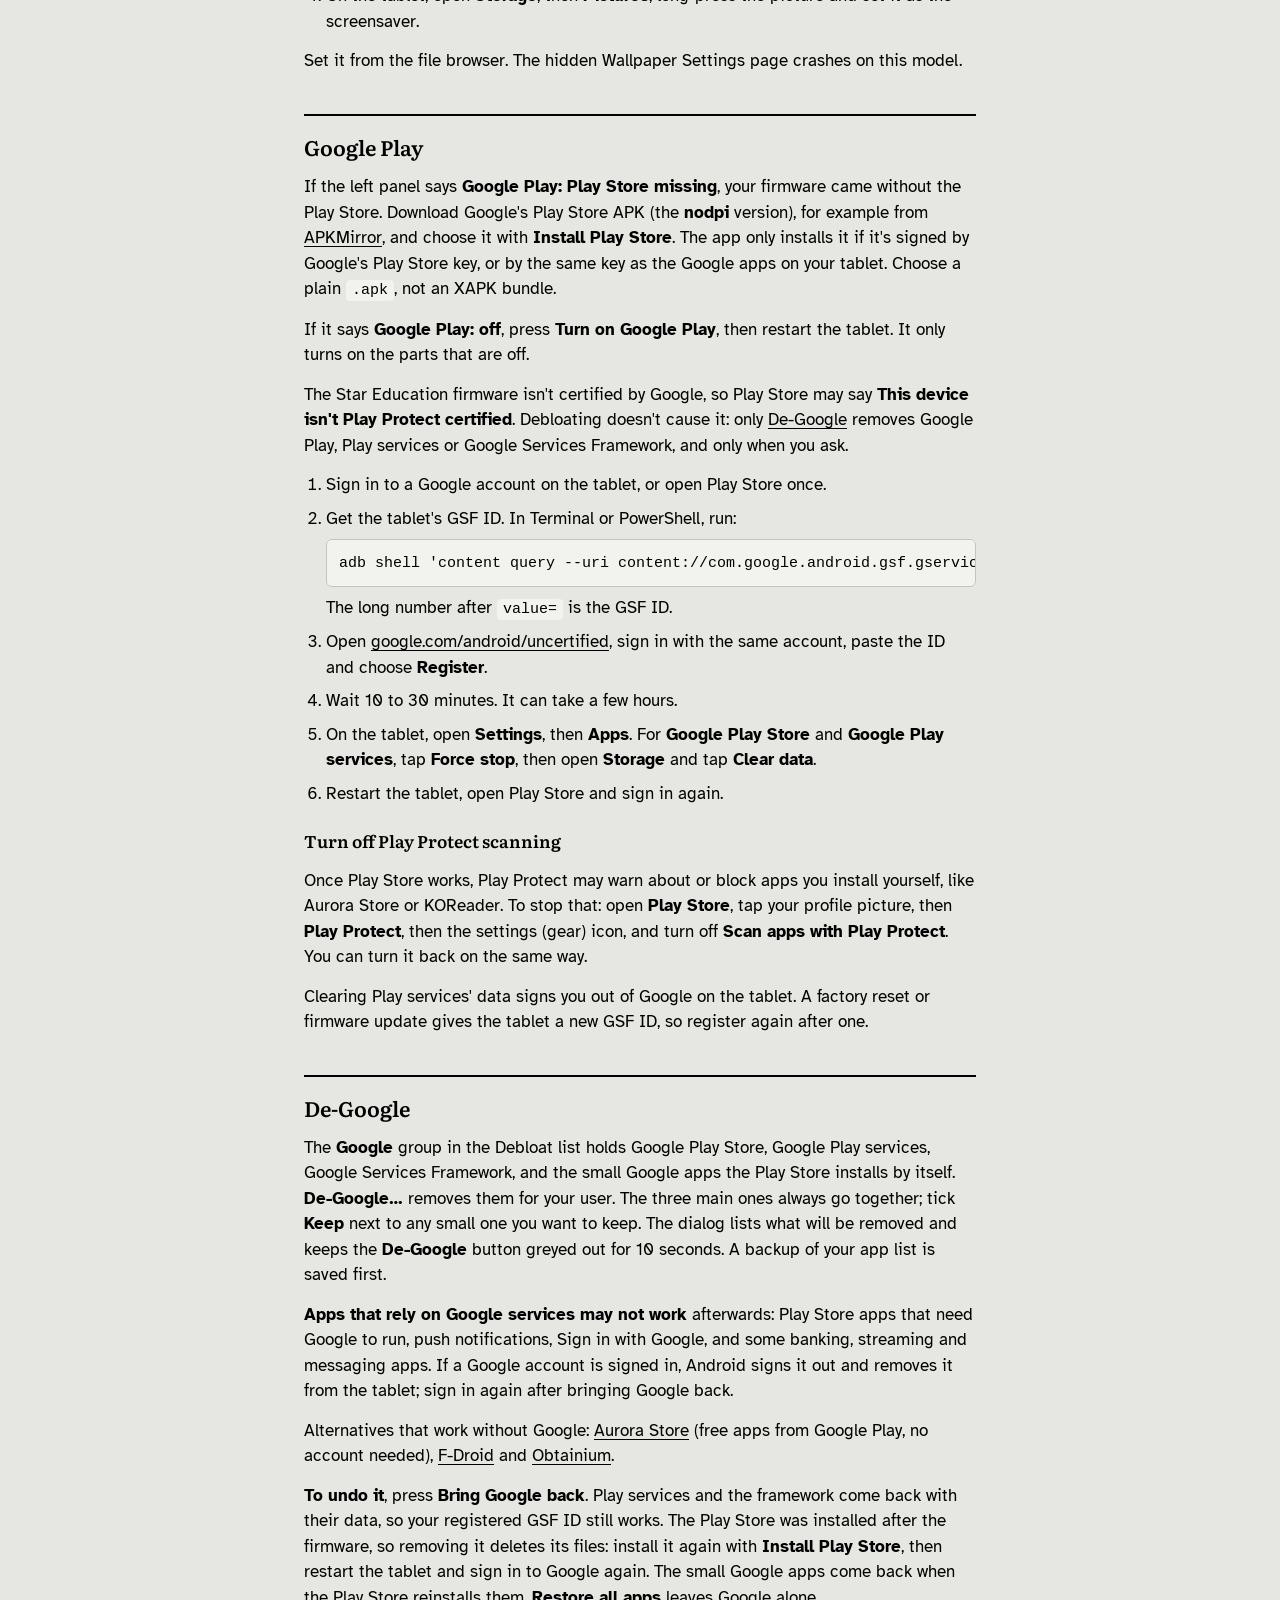
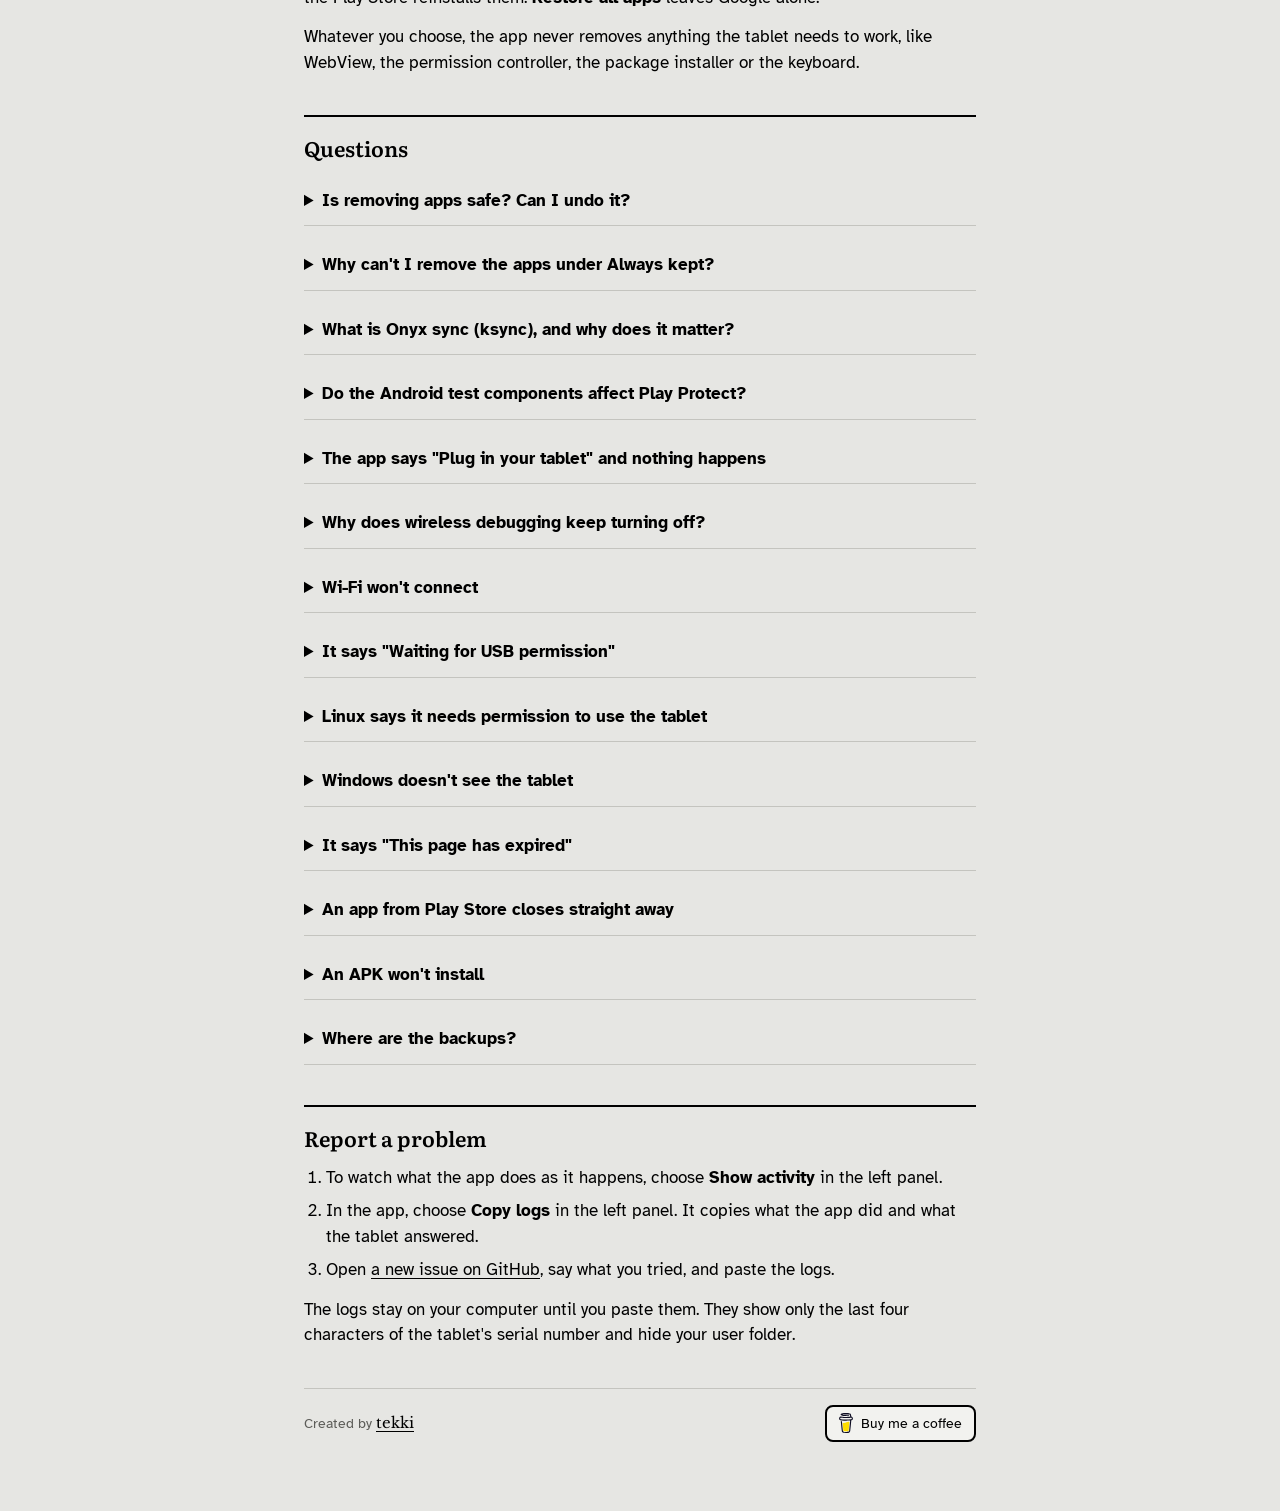
==== commit d748d2be: "Explain why wireless debugging keeps turning off Android switches it off on restart or when Wi-Fi dr" ====
--- a/web/help.html
+++ b/web/help.html
@@ -171,6 +171,12 @@
     <details>
       <summary>The app says "Plug in your tablet" and nothing happens</summary>
       <p>Check that USB Debug Mode is on and that the cable carries data, then press <strong>Refresh</strong>. Try a different USB port. Running <code>adb devices</code> in a terminal shows whether your computer can see the tablet.</p>
+    </details>
+
+    <details>
+      <summary>Why does wireless debugging keep turning off?</summary>
+      <p>Android switches wireless debugging off whenever the tablet restarts or Wi-Fi disconnects, even briefly, and picks a new port when you turn it back on. Boox tablets also turn Wi-Fi off when the screen sleeps to save battery, which takes wireless debugging down with it.</p>
+      <p>To make it last longer, turn off the Boox power setting that switches Wi-Fi off in standby (it costs some battery), or set a longer auto-sleep time while you use the app. Or use <strong>Switch to Wi-Fi</strong> from USB, which doesn't depend on the wireless debugging switch and lasts until the tablet restarts. You never need to pair again: turn wireless debugging back on and press <strong>Connect</strong>.</p>
     </details>
 
     <details>
